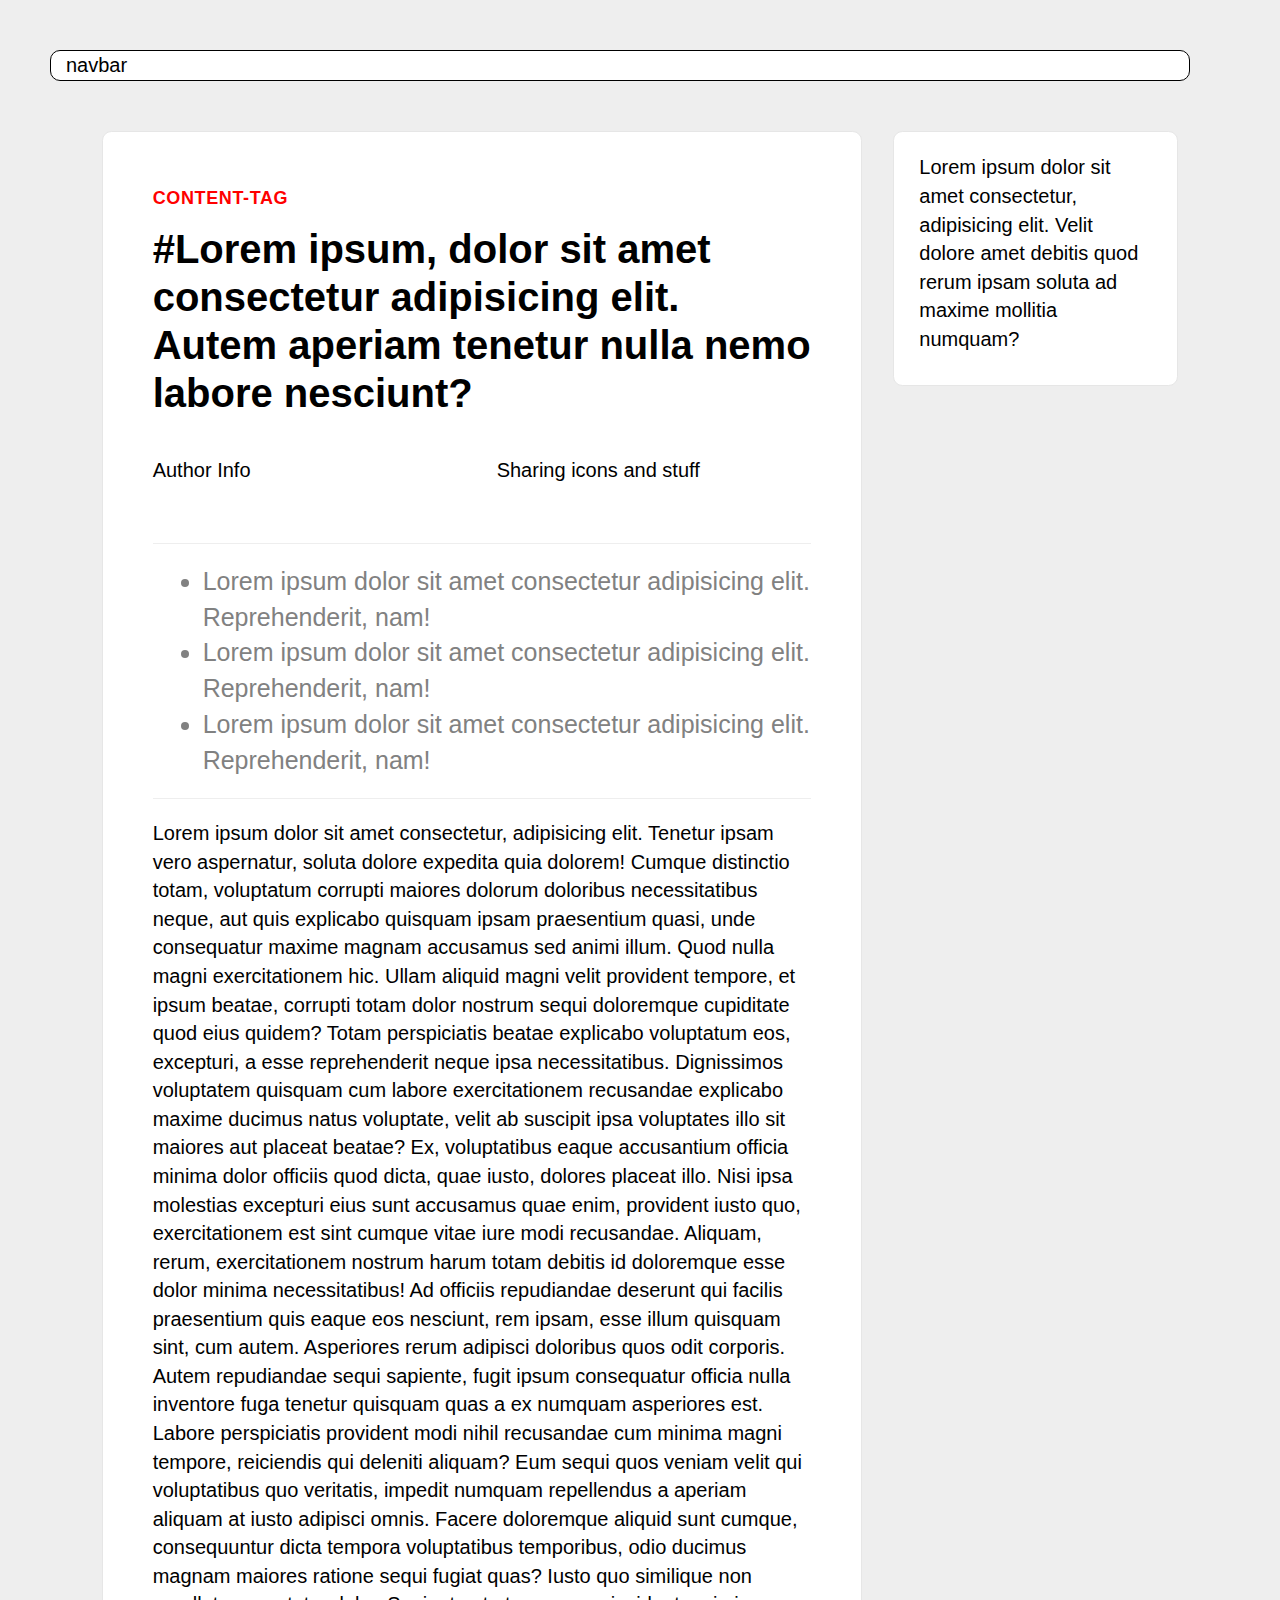
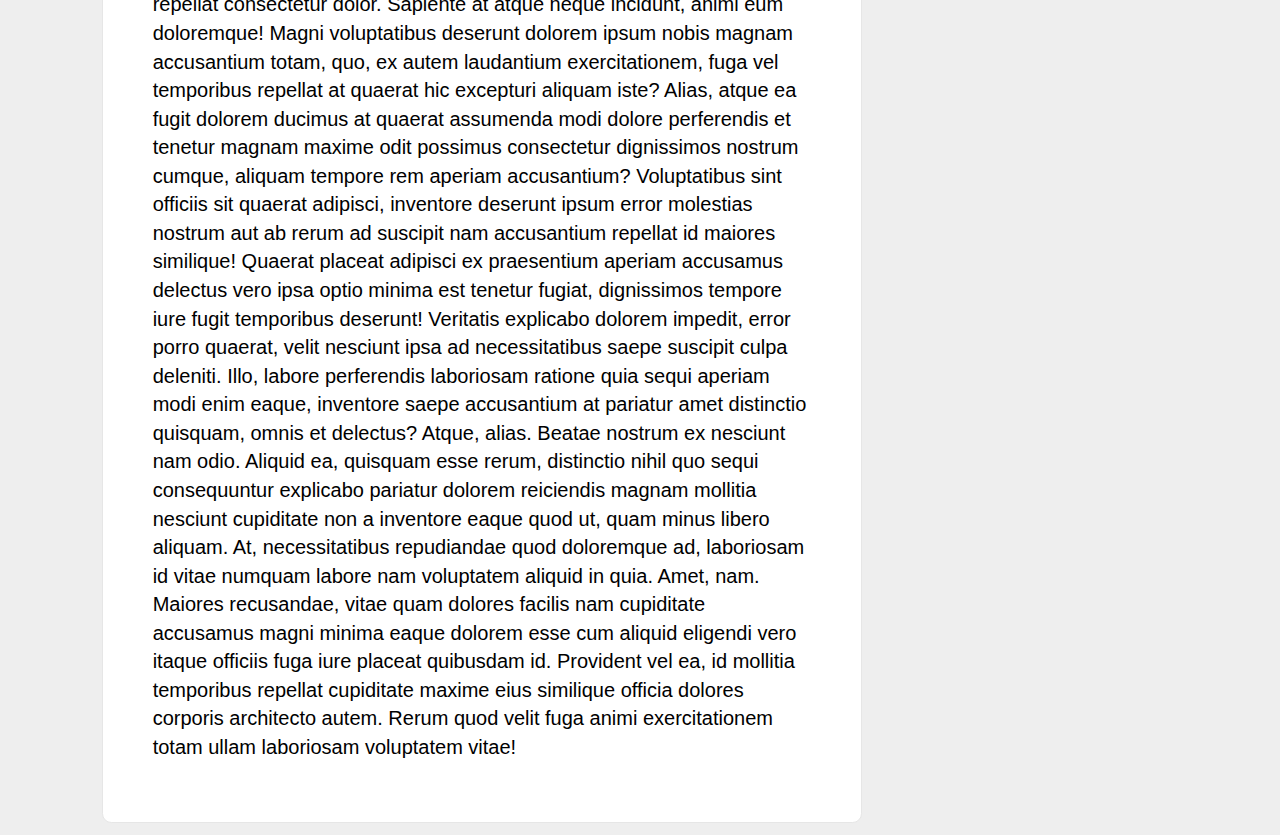
==== src/html/blog-page-2.html @ 00f7d307 "blog-page updated" ====
<!DOCTYPE html>
<html lang="en">

<head>
    <meta charset="UTF-8">
    <meta name="viewport" content="width=device-width, initial-scale=1.0">
    <meta http-equiv="X-UA-Compatible" content="ie=edge">
    <link rel="stylesheet" href="https://maxcdn.bootstrapcdn.com/bootstrap/4.4.1/css/bootstrap.min.css">
    <script src="https://ajax.googleapis.com/ajax/libs/jquery/3.4.1/jquery.min.js"></script>
    <script src="https://cdnjs.cloudflare.com/ajax/libs/popper.js/1.16.0/umd/popper.min.js"></script>
    <script src="https://maxcdn.bootstrapcdn.com/bootstrap/4.4.1/js/bootstrap.min.js"></script>
    <link rel="stylesheet" href="//cdnjs.cloudflare.com/ajax/libs/twitter-bootstrap/3.3.1/css/bootstrap.min.css">
    <link rel="stylesheet" href="/bower_components/bootstrap-horizon/bootstrap-horizon.css">
    <title>Blog-page</title>
    <link rel="stylesheet" href="../css/blog-page-2-css.css">
</head>

<body>
    <div class="container" style="margin: 50px;" id="navbar">
        <nav>navbar</nav>
    </div>
    <div class="container">
        <div class="row" id="body-container">
            <div class="col-sm-8" id="main-blog">
                <h4 id="tag">content-tag</h4>
                <h1 id="blog-title">#Lorem ipsum, dolor sit amet consectetur adipisicing elit. Autem aperiam tenetur nulla nemo labore nesciunt?</h1>
                <br>
                <div class="row">
                    <div class="col-sm-6" id="author-info">
                        <p>Author Info</p>
                    </div>
                    <div class="col-sm-6" id="sharing-1st">
                        <div>Sharing icons and stuff</div>
                    </div>
                </div>
                <br>
                <hr>
                <ul id="highlights">
                    <li>Lorem ipsum dolor sit amet consectetur adipisicing elit. Reprehenderit, nam!</li>
                    <li>Lorem ipsum dolor sit amet consectetur adipisicing elit. Reprehenderit, nam!</li>
                    <li>Lorem ipsum dolor sit amet consectetur adipisicing elit. Reprehenderit, nam!</li>
                </ul>
                <hr>
                <p>Lorem ipsum dolor sit amet consectetur, adipisicing elit. Tenetur ipsam vero aspernatur, soluta dolore expedita quia dolorem! Cumque distinctio totam, voluptatum corrupti maiores dolorum doloribus necessitatibus neque, aut quis explicabo
                    quisquam ipsam praesentium quasi, unde consequatur maxime magnam accusamus sed animi illum. Quod nulla magni exercitationem hic. Ullam aliquid magni velit provident tempore, et ipsum beatae, corrupti totam dolor nostrum sequi doloremque
                    cupiditate quod eius quidem? Totam perspiciatis beatae explicabo voluptatum eos, excepturi, a esse reprehenderit neque ipsa necessitatibus. Dignissimos voluptatem quisquam cum labore exercitationem recusandae explicabo maxime ducimus
                    natus voluptate, velit ab suscipit ipsa voluptates illo sit maiores aut placeat beatae? Ex, voluptatibus eaque accusantium officia minima dolor officiis quod dicta, quae iusto, dolores placeat illo. Nisi ipsa molestias excepturi eius
                    sunt accusamus quae enim, provident iusto quo, exercitationem est sint cumque vitae iure modi recusandae. Aliquam, rerum, exercitationem nostrum harum totam debitis id doloremque esse dolor minima necessitatibus! Ad officiis repudiandae
                    deserunt qui facilis praesentium quis eaque eos nesciunt, rem ipsam, esse illum quisquam sint, cum autem. Asperiores rerum adipisci doloribus quos odit corporis. Autem repudiandae sequi sapiente, fugit ipsum consequatur officia nulla
                    inventore fuga tenetur quisquam quas a ex numquam asperiores est. Labore perspiciatis provident modi nihil recusandae cum minima magni tempore, reiciendis qui deleniti aliquam? Eum sequi quos veniam velit qui voluptatibus quo veritatis,
                    impedit numquam repellendus a aperiam aliquam at iusto adipisci omnis. Facere doloremque aliquid sunt cumque, consequuntur dicta tempora voluptatibus temporibus, odio ducimus magnam maiores ratione sequi fugiat quas? Iusto quo similique
                    non repellat consectetur dolor. Sapiente at atque neque incidunt, animi eum doloremque! Magni voluptatibus deserunt dolorem ipsum nobis magnam accusantium totam, quo, ex autem laudantium exercitationem, fuga vel temporibus repellat
                    at quaerat hic excepturi aliquam iste? Alias, atque ea fugit dolorem ducimus at quaerat assumenda modi dolore perferendis et tenetur magnam maxime odit possimus consectetur dignissimos nostrum cumque, aliquam tempore rem aperiam accusantium?
                    Voluptatibus sint officiis sit quaerat adipisci, inventore deserunt ipsum error molestias nostrum aut ab rerum ad suscipit nam accusantium repellat id maiores similique! Quaerat placeat adipisci ex praesentium aperiam accusamus delectus
                    vero ipsa optio minima est tenetur fugiat, dignissimos tempore iure fugit temporibus deserunt! Veritatis explicabo dolorem impedit, error porro quaerat, velit nesciunt ipsa ad necessitatibus saepe suscipit culpa deleniti. Illo, labore
                    perferendis laboriosam ratione quia sequi aperiam modi enim eaque, inventore saepe accusantium at pariatur amet distinctio quisquam, omnis et delectus? Atque, alias. Beatae nostrum ex nesciunt nam odio. Aliquid ea, quisquam esse rerum,
                    distinctio nihil quo sequi consequuntur explicabo pariatur dolorem reiciendis magnam mollitia nesciunt cupiditate non a inventore eaque quod ut, quam minus libero aliquam. At, necessitatibus repudiandae quod doloremque ad, laboriosam
                    id vitae numquam labore nam voluptatem aliquid in quia. Amet, nam. Maiores recusandae, vitae quam dolores facilis nam cupiditate accusamus magni minima eaque dolorem esse cum aliquid eligendi vero itaque officiis fuga iure placeat
                    quibusdam id. Provident vel ea, id mollitia temporibus repellat cupiditate maxime eius similique officia dolores corporis architecto autem. Rerum quod velit fuga animi exercitationem totam ullam laboriosam voluptatem vitae!</p>
            </div>
            <div class="col-sm-3" id="sidebar">
                <p>Lorem ipsum dolor sit amet consectetur, adipisicing elit. Velit dolore amet debitis quod rerum ipsam soluta ad maxime mollitia numquam?</p>
            </div>
        </div>
    </div>
</body>

</html>
---- src/css/blog-page-2-css.css ----
* {
    margin: 0;
    padding: 0;
}

#navbar {
    border: 1px black solid;
    border-radius: 10px;
    background-color: #ffffff;
}

#body-container {
    justify-content: space-between;
}

body {
    background-color: #eeeeee;
    font-family: circularstd, sans-serif;
    font-weight: 500;
    font-size: 2rem;
    font-weight: 500;
    color: black;
}

#tag {
    font-weight: 700;
    letter-spacing: .0625rem;
    line-height: 1.375rem;
    text-transform: uppercase;
    color: red;
}

#blog-title {
    font-weight: 700;
    line-height: 1.2;
    font-size: 4rem;
}

#highlights {
    font-size: 2.5rem;
    color: #818181;
    padding-left: 5rem;
}

#main-blog {
    background: #fff;
    border-radius: .9375rem;
    border: .09375rem solid #e6e6e6;
    margin: 0 0 1.25rem;
    margin-top: 0px;
    padding: 2.1875rem 2.5rem;
    overflow: hidden;
    padding: 5rem;
}

#sidebar {
    background: #fff;
    border-radius: .9375rem;
    border: .09375rem solid #e6e6e6;
    margin: 0 0 1.25rem;
    margin-top: 0px;
    padding: 2.1875rem 2.5rem;
    overflow: hidden;
    display: inline-block;
    max-height: fit-content;
}
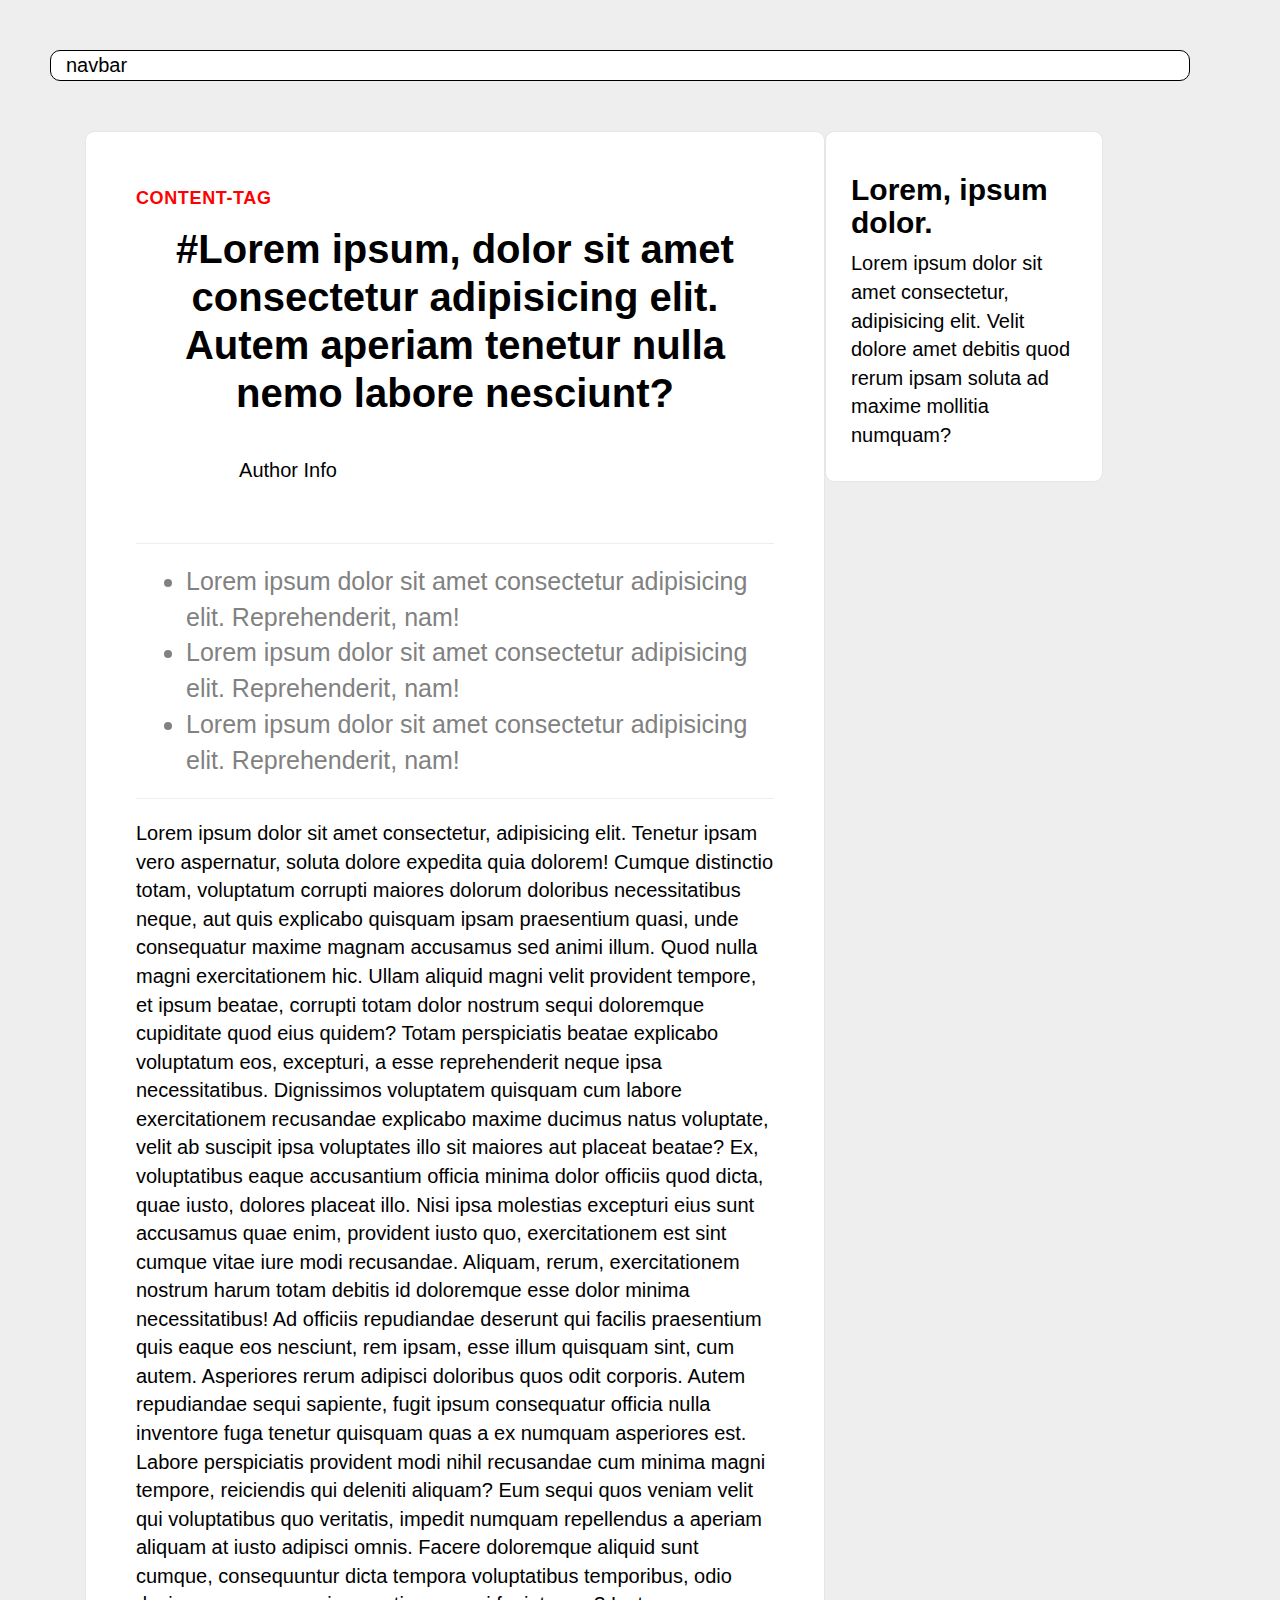
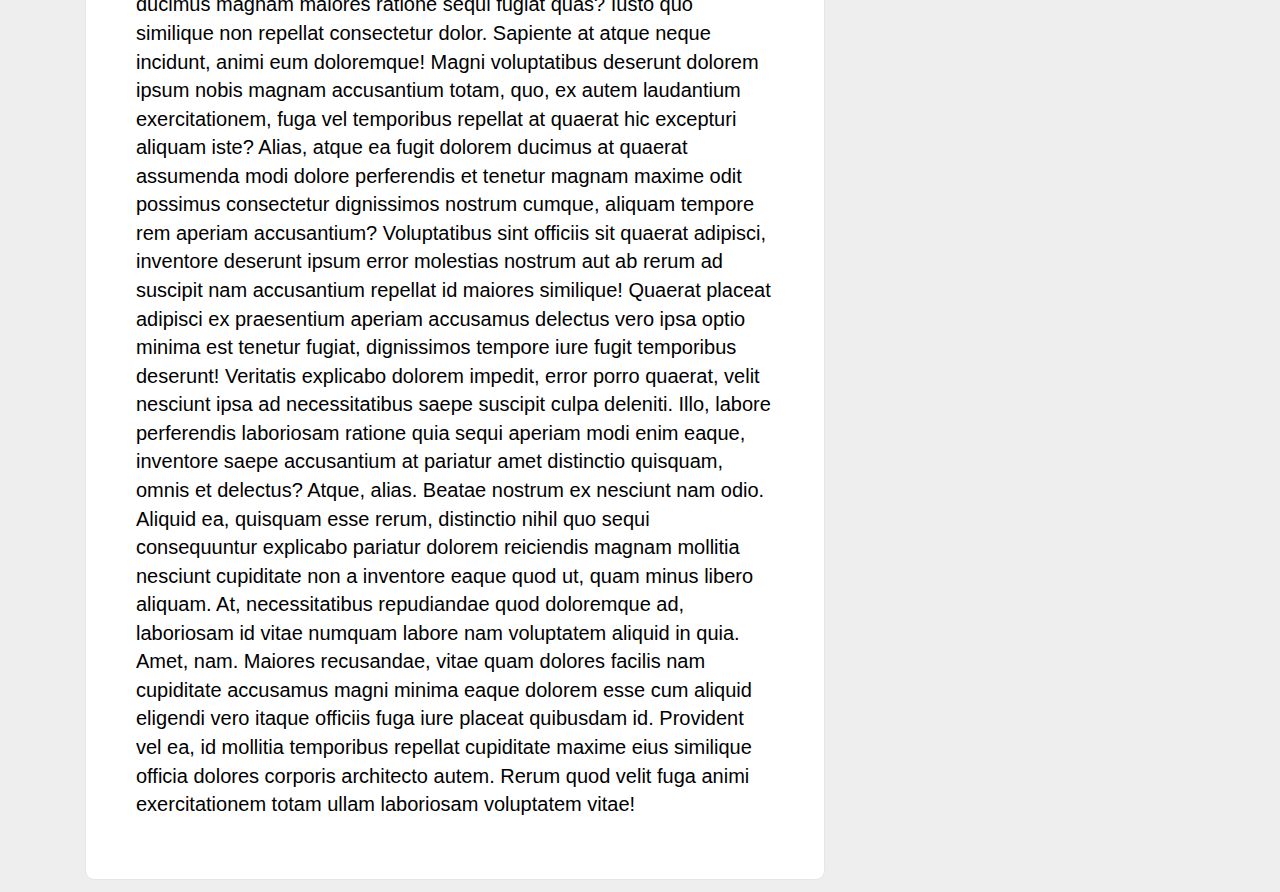
==== commit ea6f5b6c: "height and spacing fixed" ====
--- a/src/html/blog-page-2.html
+++ b/src/html/blog-page-2.html
@@ -16,21 +16,29 @@
 </head>
 
 <body>
-    <div class="container" style="margin: 50px;" id="navbar">
+    <div class="container" id="navbar">
         <nav>navbar</nav>
     </div>
     <div class="container">
-        <div class="row" id="body-container">
-            <div class="col-sm-8" id="main-blog">
+        <div class="card-column" id="body-container">
+            <div class="col-lg-8" id="main-blog">
                 <h4 id="tag">content-tag</h4>
                 <h1 id="blog-title">#Lorem ipsum, dolor sit amet consectetur adipisicing elit. Autem aperiam tenetur nulla nemo labore nesciunt?</h1>
                 <br>
                 <div class="row">
                     <div class="col-sm-6" id="author-info">
-                        <p>Author Info</p>
+                        <p id="author-text">Author Info</p>
                     </div>
-                    <div class="col-sm-6" id="sharing-1st">
-                        <div>Sharing icons and stuff</div>
+                    <div class="col-sm-6" id="sharing-1">
+                        <!-- AddToAny BEGIN -->
+                        <div class="a2a_kit a2a_kit_size_32 a2a_default_style" id="sharing-icon-1">
+                            <a class="a2a_button_facebook"></a>
+                            <a class="a2a_button_twitter"></a>
+                            <a class="a2a_button_email"></a>
+                            <a class="a2a_button_whatsapp"></a>
+                        </div>
+                        <script async src="https://static.addtoany.com/menu/page.js"></script>
+                        <!-- AddToAny END -->
                     </div>
                 </div>
                 <br>
@@ -58,7 +66,8 @@
                     id vitae numquam labore nam voluptatem aliquid in quia. Amet, nam. Maiores recusandae, vitae quam dolores facilis nam cupiditate accusamus magni minima eaque dolorem esse cum aliquid eligendi vero itaque officiis fuga iure placeat
                     quibusdam id. Provident vel ea, id mollitia temporibus repellat cupiditate maxime eius similique officia dolores corporis architecto autem. Rerum quod velit fuga animi exercitationem totam ullam laboriosam voluptatem vitae!</p>
             </div>
-            <div class="col-sm-3" id="sidebar">
+            <div class="col-lg-3" id="sidebar" style="height: auto;">
+                <h2 id="sidebar-heading">Lorem, ipsum dolor.</h2>
                 <p>Lorem ipsum dolor sit amet consectetur, adipisicing elit. Velit dolore amet debitis quod rerum ipsam soluta ad maxime mollitia numquam?</p>
             </div>
         </div>
--- a/src/css/blog-page-2-css.css
+++ b/src/css/blog-page-2-css.css
@@ -7,10 +7,11 @@
     border: 1px black solid;
     border-radius: 10px;
     background-color: #ffffff;
+    margin: 50px;
 }
 
 #body-container {
-    justify-content: space-between;
+    justify-content: space-evenly;
 }
 
 body {
@@ -34,6 +35,27 @@
     font-weight: 700;
     line-height: 1.2;
     font-size: 4rem;
+    text-align: center;
+}
+
+#author-info {
+    display: flex;
+    justify-content: center;
+}
+
+#author-text {
+    display: inline-block;
+}
+
+#sharing-1 {
+    text-align: center;
+    justify-content: center;
+    padding-left: 20px;
+}
+
+#sharing-icon-1 {
+    width: fit-content;
+    display: inline-block;
 }
 
 #highlights {
@@ -62,5 +84,10 @@
     padding: 2.1875rem 2.5rem;
     overflow: hidden;
     display: inline-block;
-    max-height: fit-content;
+    /* height: fit-content; */
+    /* min-height: 200px; */
+}
+
+#sidebar-heading {
+    font-weight: 600;
 }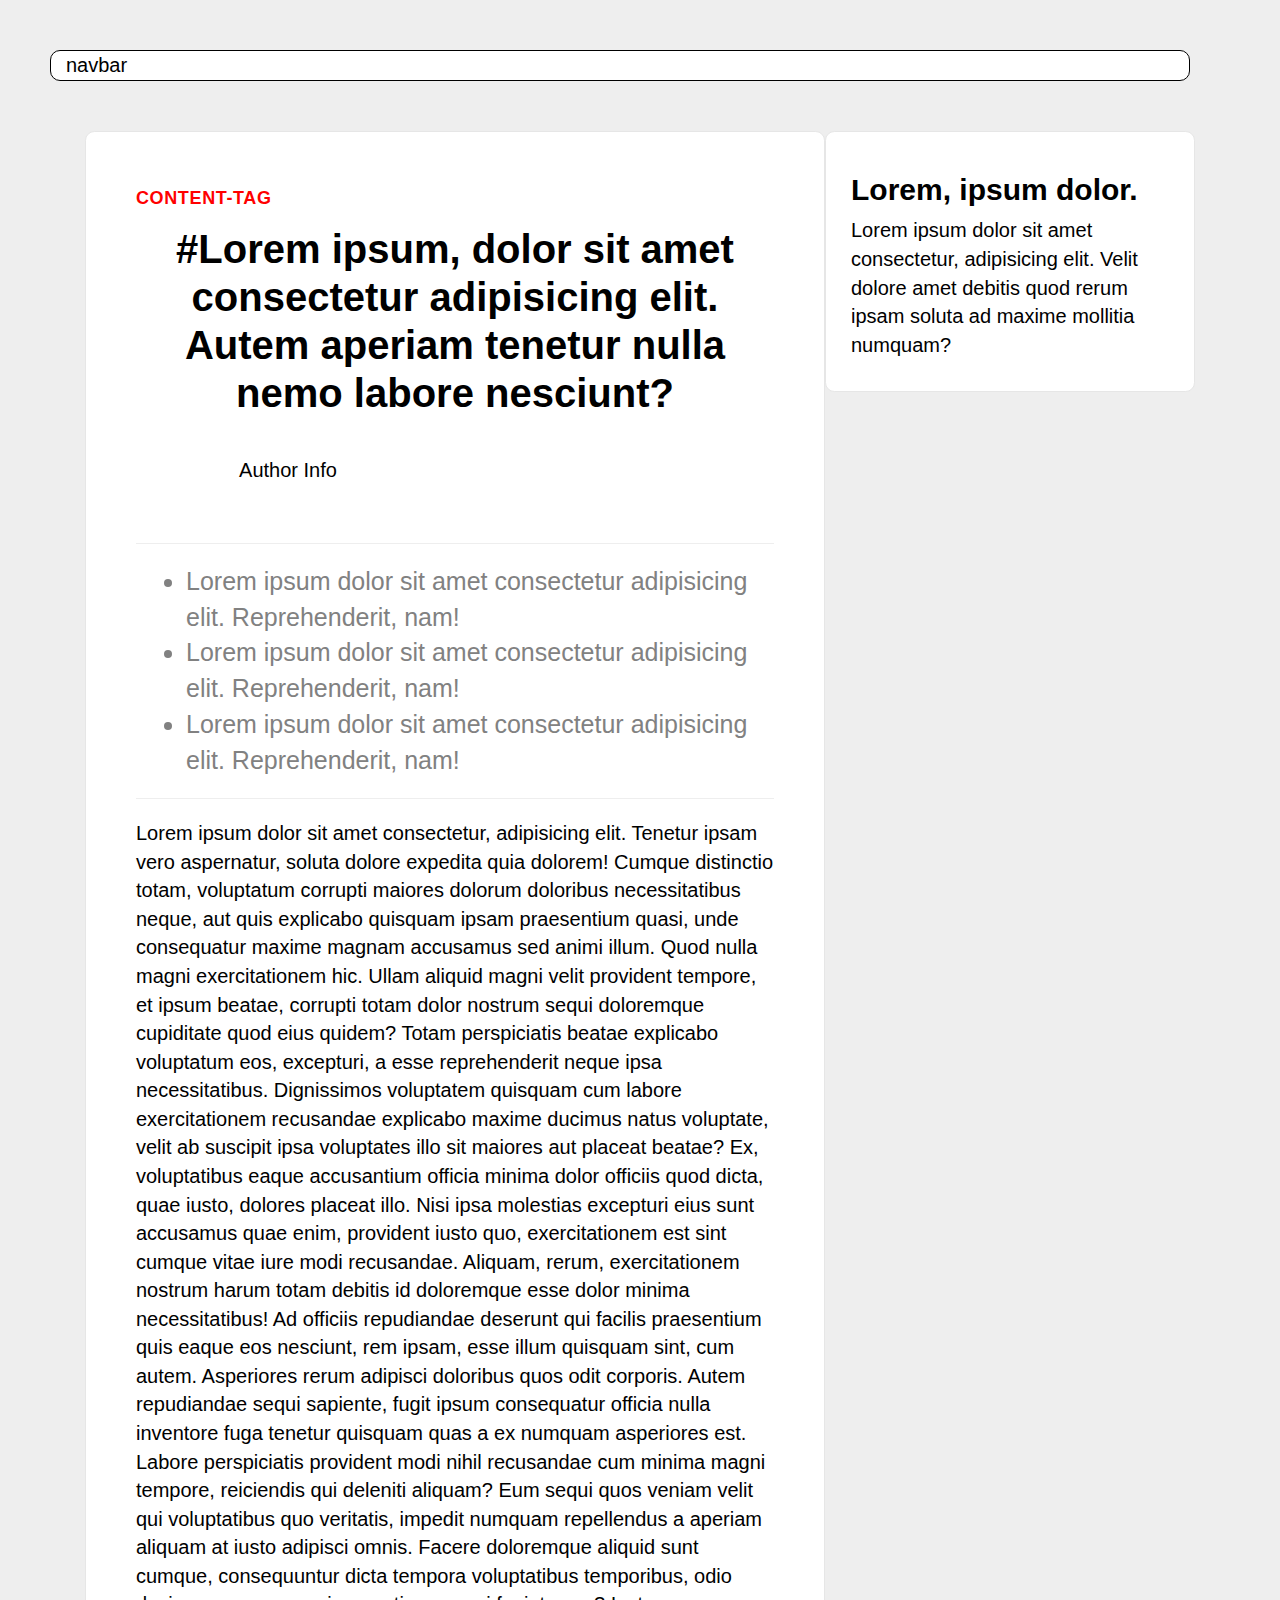
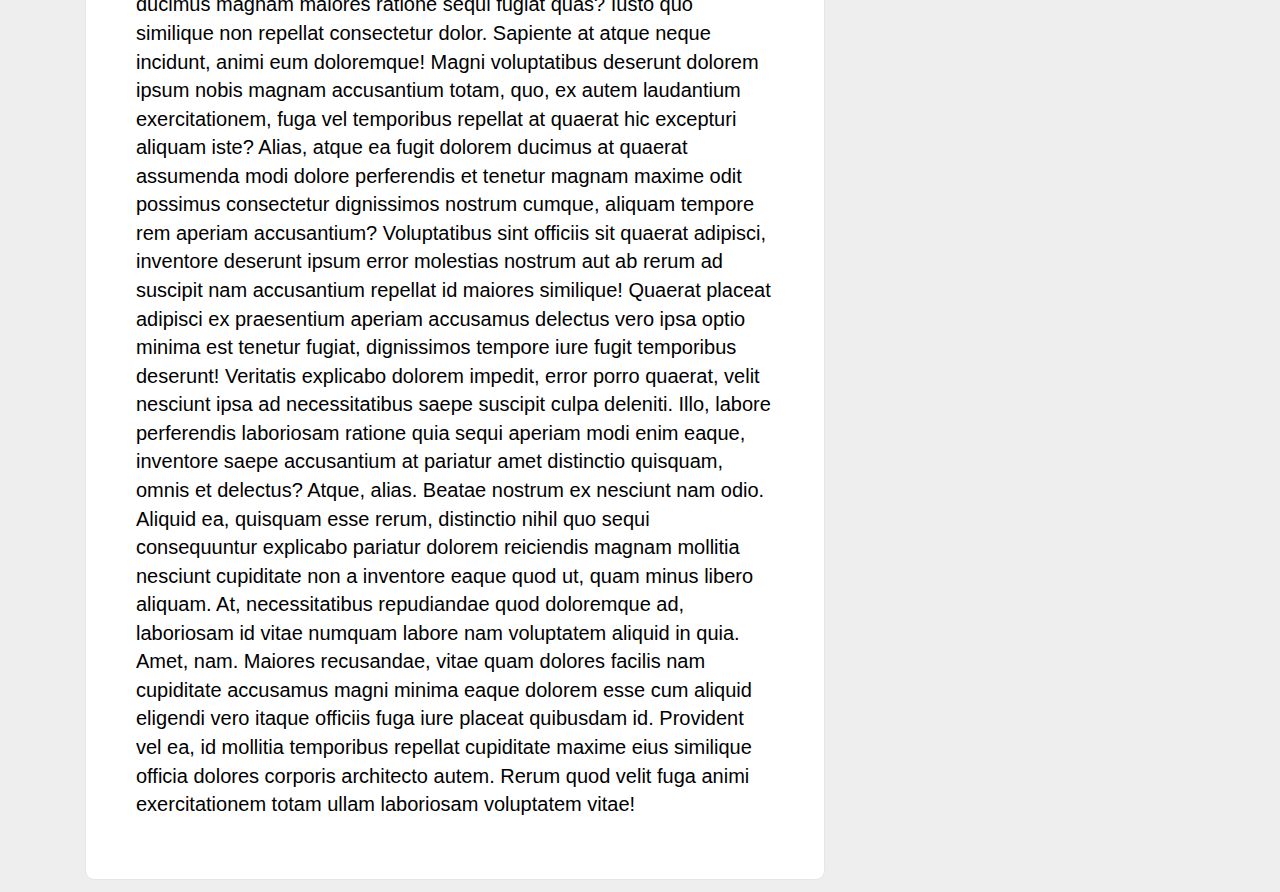
==== commit f5971c52: "blog page fixed" ====
--- a/src/html/blog-page-2.html
+++ b/src/html/blog-page-2.html
@@ -20,7 +20,7 @@
         <nav>navbar</nav>
     </div>
     <div class="container">
-        <div class="card-column" id="body-container">
+        <div id="body-container">
             <div class="col-lg-8" id="main-blog">
                 <h4 id="tag">content-tag</h4>
                 <h1 id="blog-title">#Lorem ipsum, dolor sit amet consectetur adipisicing elit. Autem aperiam tenetur nulla nemo labore nesciunt?</h1>
@@ -66,7 +66,7 @@
                     id vitae numquam labore nam voluptatem aliquid in quia. Amet, nam. Maiores recusandae, vitae quam dolores facilis nam cupiditate accusamus magni minima eaque dolorem esse cum aliquid eligendi vero itaque officiis fuga iure placeat
                     quibusdam id. Provident vel ea, id mollitia temporibus repellat cupiditate maxime eius similique officia dolores corporis architecto autem. Rerum quod velit fuga animi exercitationem totam ullam laboriosam voluptatem vitae!</p>
             </div>
-            <div class="col-lg-3" id="sidebar" style="height: auto;">
+            <div class="col-lg-4" id="sidebar">
                 <h2 id="sidebar-heading">Lorem, ipsum dolor.</h2>
                 <p>Lorem ipsum dolor sit amet consectetur, adipisicing elit. Velit dolore amet debitis quod rerum ipsam soluta ad maxime mollitia numquam?</p>
             </div>
--- a/src/css/blog-page-2-css.css
+++ b/src/css/blog-page-2-css.css
@@ -11,6 +11,8 @@
 }
 
 #body-container {
+    /* display: flex; */
+    /* flex-direction: row; */
     justify-content: space-evenly;
 }
 
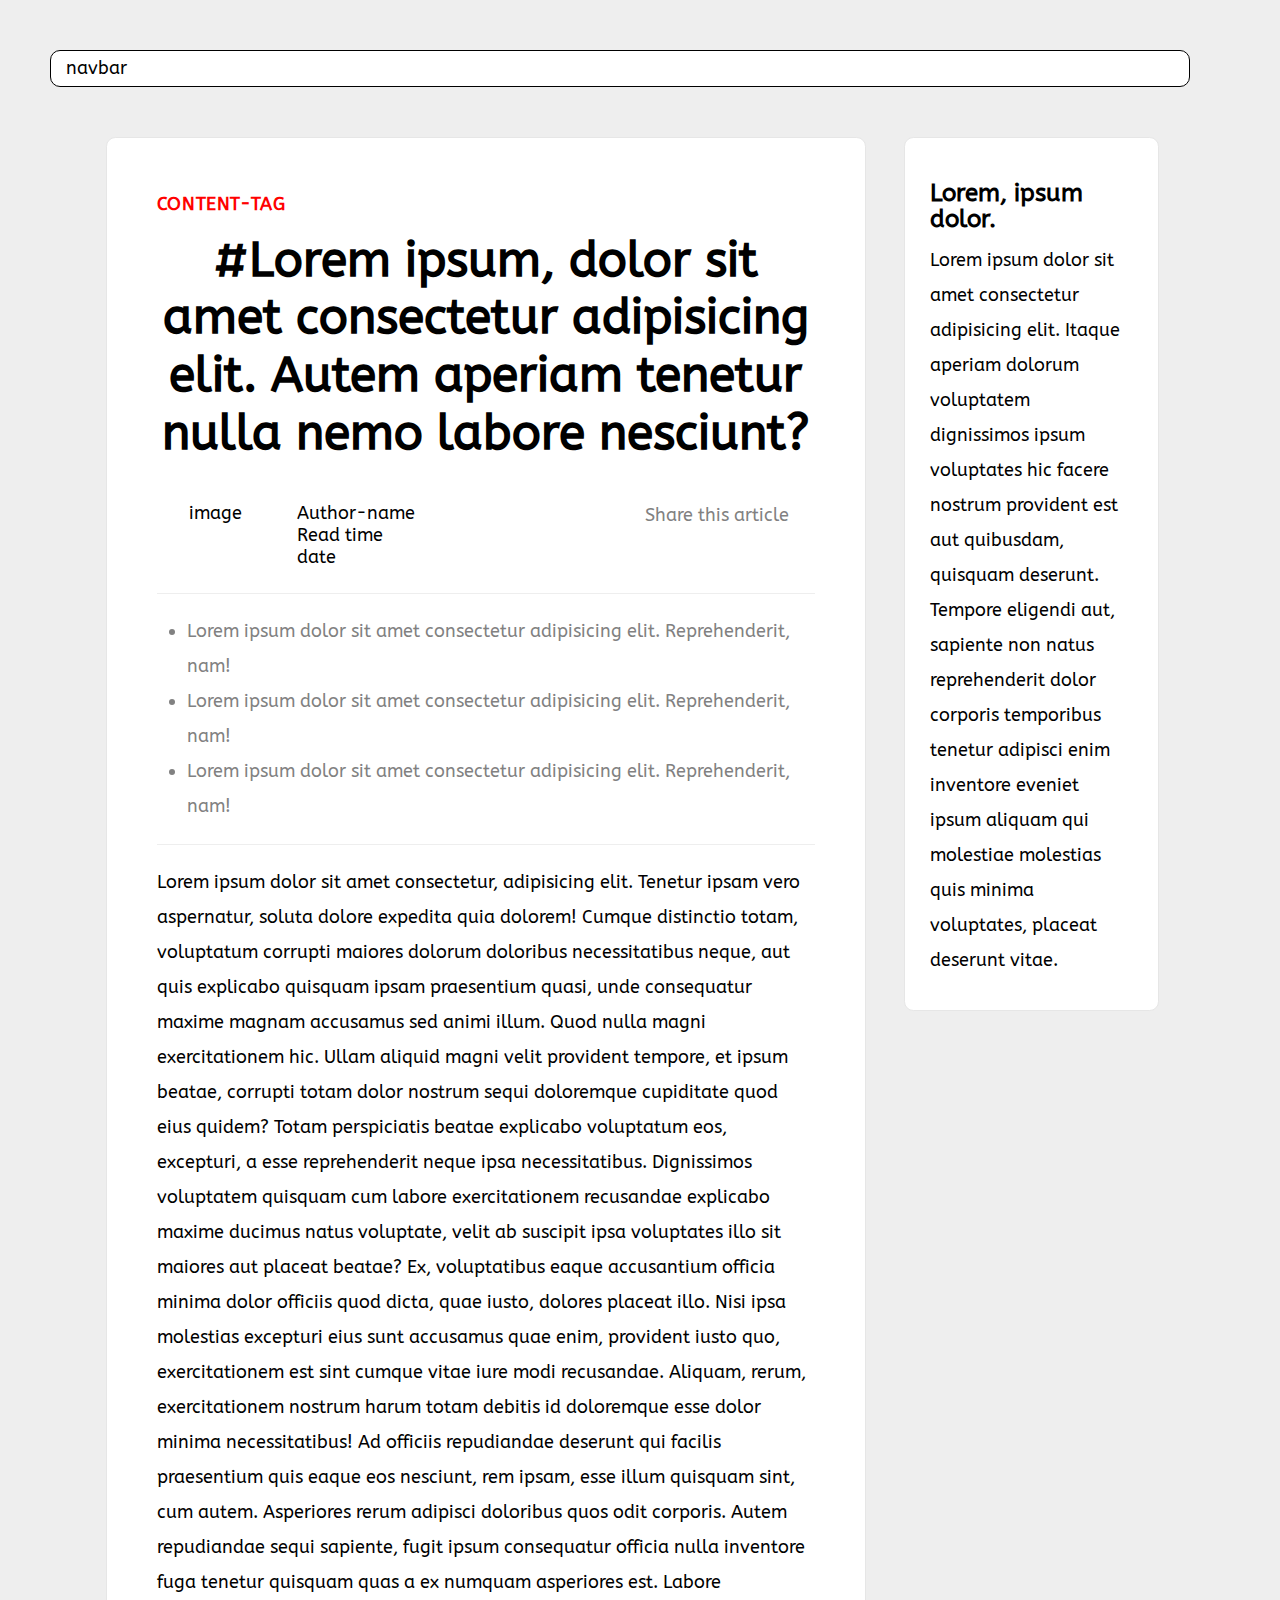
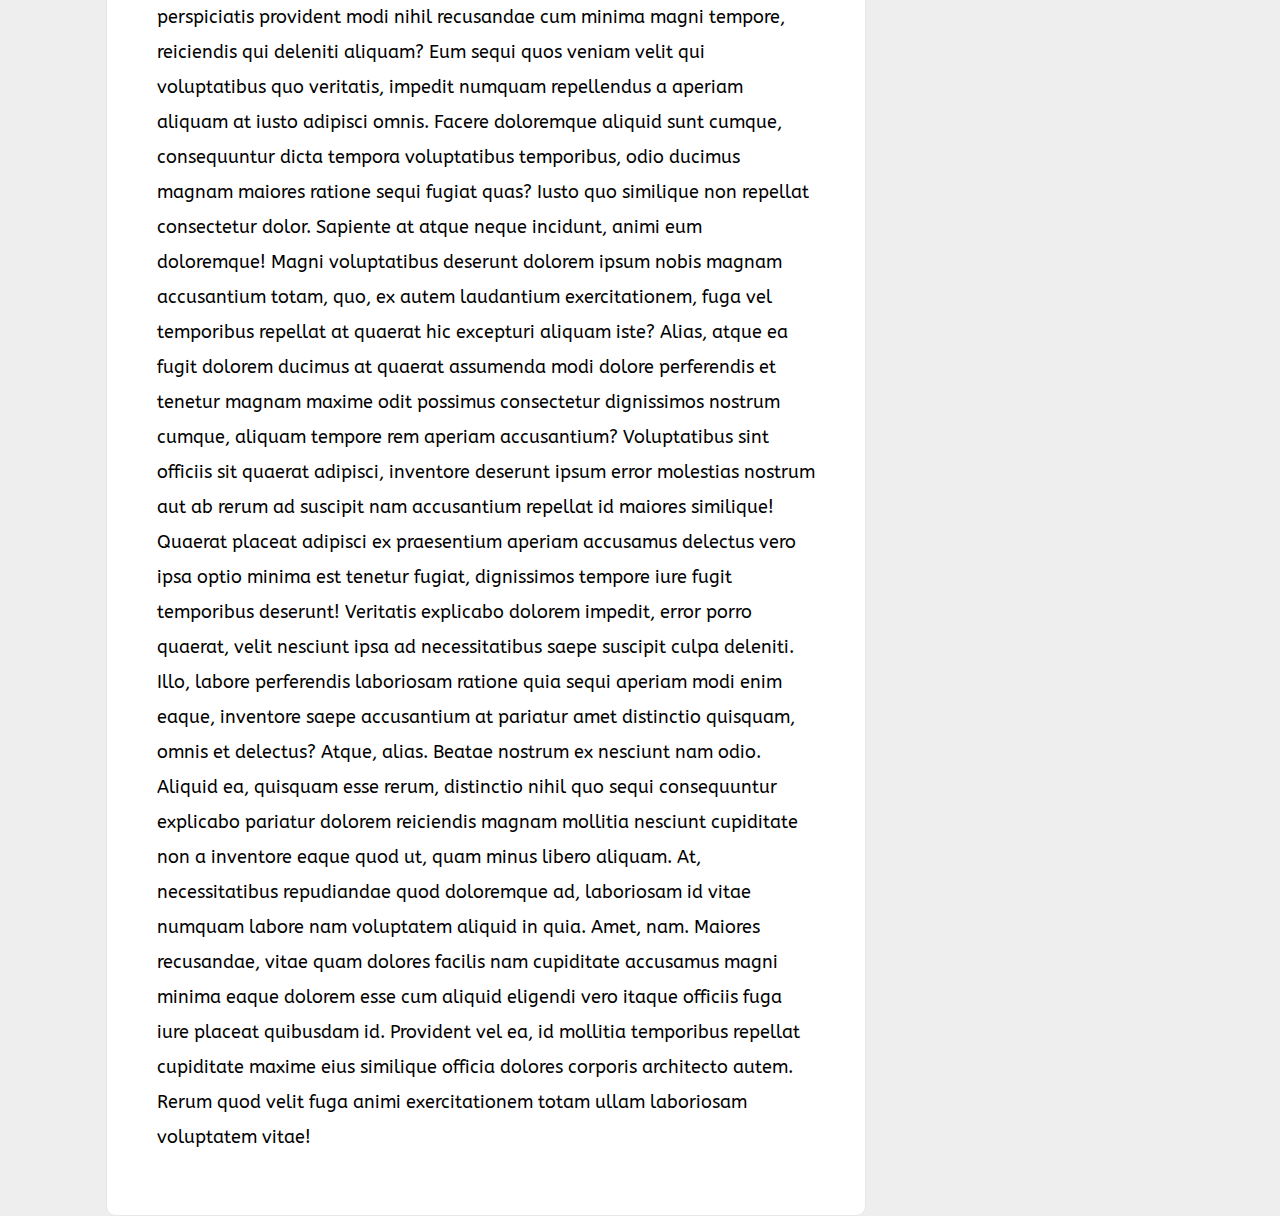
==== commit 62e2b8ff: "sidebar fixed" ====
--- a/src/html/blog-page-2.html
+++ b/src/html/blog-page-2.html
@@ -12,6 +12,7 @@
     <link rel="stylesheet" href="//cdnjs.cloudflare.com/ajax/libs/twitter-bootstrap/3.3.1/css/bootstrap.min.css">
     <link rel="stylesheet" href="/bower_components/bootstrap-horizon/bootstrap-horizon.css">
     <title>Blog-page</title>
+    <link href="https://fonts.googleapis.com/css?family=ABeeZee|Bree+Serif|Crete+Round&display=swap" rel="stylesheet">
     <link rel="stylesheet" href="../css/blog-page-2-css.css">
 </head>
 
@@ -19,29 +20,36 @@
     <div class="container" id="navbar">
         <nav>navbar</nav>
     </div>
-    <div class="container">
-        <div id="body-container">
-            <div class="col-lg-8" id="main-blog">
+    <div class="container" id="body-container">
+        <div class="row" id="body-row">
+            <div class="col-lg-8 col-sm-12" id="main-blog">
                 <h4 id="tag">content-tag</h4>
                 <h1 id="blog-title">#Lorem ipsum, dolor sit amet consectetur adipisicing elit. Autem aperiam tenetur nulla nemo labore nesciunt?</h1>
                 <br>
-                <div class="row">
-                    <div class="col-sm-6" id="author-info">
-                        <p id="author-text">Author Info</p>
+                <div class="row" id="info" style="line-height: 1.2rem;">
+                    <div class="col-sm-8" id="author-info">
+                        <div class="col-3">
+                            <p>image</p>
+                        </div>
+                        <div class="col-8">
+                            <p>Author-name</p>
+                            <p>Read time</p>
+                            <p>date</p>
+                        </div>
                     </div>
-                    <div class="col-sm-6" id="sharing-1">
+                    <div class="col-sm-4" id="sharing-1">
+                        <p style="color: #818181; line-height: 1.7rem;">Share this article</p>
                         <!-- AddToAny BEGIN -->
                         <div class="a2a_kit a2a_kit_size_32 a2a_default_style" id="sharing-icon-1">
                             <a class="a2a_button_facebook"></a>
                             <a class="a2a_button_twitter"></a>
-                            <a class="a2a_button_email"></a>
                             <a class="a2a_button_whatsapp"></a>
                         </div>
                         <script async src="https://static.addtoany.com/menu/page.js"></script>
                         <!-- AddToAny END -->
                     </div>
                 </div>
-                <br>
+                <!-- <br> -->
                 <hr>
                 <ul id="highlights">
                     <li>Lorem ipsum dolor sit amet consectetur adipisicing elit. Reprehenderit, nam!</li>
@@ -66,9 +74,12 @@
                     id vitae numquam labore nam voluptatem aliquid in quia. Amet, nam. Maiores recusandae, vitae quam dolores facilis nam cupiditate accusamus magni minima eaque dolorem esse cum aliquid eligendi vero itaque officiis fuga iure placeat
                     quibusdam id. Provident vel ea, id mollitia temporibus repellat cupiditate maxime eius similique officia dolores corporis architecto autem. Rerum quod velit fuga animi exercitationem totam ullam laboriosam voluptatem vitae!</p>
             </div>
-            <div class="col-lg-4" id="sidebar">
-                <h2 id="sidebar-heading">Lorem, ipsum dolor.</h2>
-                <p>Lorem ipsum dolor sit amet consectetur, adipisicing elit. Velit dolore amet debitis quod rerum ipsam soluta ad maxime mollitia numquam?</p>
+            <div class="col-lg-3 col-sm-12" id="sidebar">
+                <div id="sidebar-2">
+                    <h2 id="sidebar-heading">Lorem, ipsum dolor.</h2>
+                    <p id="sidebar-content">Lorem ipsum dolor sit amet consectetur adipisicing elit. Itaque aperiam dolorum voluptatem dignissimos ipsum voluptates hic facere nostrum provident est aut quibusdam, quisquam deserunt. Tempore eligendi aut, sapiente non natus reprehenderit
+                        dolor corporis temporibus tenetur adipisci enim inventore eveniet ipsum aliquam qui molestiae molestias quis minima voluptates, placeat deserunt vitae.</p>
+                </div>
             </div>
         </div>
     </div>
--- a/src/css/blog-page-2-css.css
+++ b/src/css/blog-page-2-css.css
@@ -10,19 +10,19 @@
     margin: 50px;
 }
 
-#body-container {
-    /* display: flex; */
-    /* flex-direction: row; */
-    justify-content: space-evenly;
-}
-
 body {
     background-color: #eeeeee;
-    font-family: circularstd, sans-serif;
+    font-family: 'Bree Serif', serif;
+    font-family: 'Crete Round', serif;
+    font-family: 'ABeeZee', sans-serif;
     font-weight: 500;
     font-size: 2rem;
     font-weight: 500;
     color: black;
+}
+
+#body-row {
+    justify-content: space-around;
 }
 
 #tag {
@@ -36,7 +36,7 @@
 #blog-title {
     font-weight: 700;
     line-height: 1.2;
-    font-size: 4rem;
+    /* font-size: 4rem; */
     text-align: center;
 }
 
@@ -51,7 +51,7 @@
 
 #sharing-1 {
     text-align: center;
-    justify-content: center;
+    /* justify-content: center; */
     padding-left: 20px;
 }
 
@@ -70,18 +70,19 @@
     background: #fff;
     border-radius: .9375rem;
     border: .09375rem solid #e6e6e6;
-    margin: 0 0 1.25rem;
+    /* margin: 0 0 1.25rem; */
     margin-top: 0px;
     padding: 2.1875rem 2.5rem;
     overflow: hidden;
     padding: 5rem;
-}
-
-#sidebar {
+    width: 100%;
+}
+
+#sidebar-2 {
     background: #fff;
     border-radius: .9375rem;
     border: .09375rem solid #e6e6e6;
-    margin: 0 0 1.25rem;
+    /* margin: 0 0 1.25rem; */
     margin-top: 0px;
     padding: 2.1875rem 2.5rem;
     overflow: hidden;
@@ -92,4 +93,114 @@
 
 #sidebar-heading {
     font-weight: 600;
+}
+
+@media (min-width:320px) {
+    /* smartphones, iPhone, portrait 480x320 phones */
+    body {
+        font-size: medium;
+    }
+    #main-blog {
+        padding: 2rem;
+    }
+    #blog-title {
+        font-size: x-large;
+    }
+    #highlights {
+        font-size: large;
+        padding-left: 30px;
+    }
+    #sidebar-heading {
+        font-size: x-large;
+    }
+    #sidebar-content {}
+    #sharing-1 {
+        /* display: none; */
+    }
+}
+
+@media (min-width:481px) {
+    /* portrait e-readers (Nook/Kindle), smaller tablets @ 600 or @ 640 wide. */
+    body {
+        font-size: medium;
+    }
+    #main-blog {
+        padding: 2rem;
+    }
+    #blog-title {
+        font-size: xx-large;
+    }
+    #hightlights {
+        font-size: medium;
+    }
+    #sidebar-heading {
+        /* font-size: xx-large; */
+    }
+    #sidebar-content {}
+    #sharing-1 {
+        /* display: none; */
+    }
+}
+
+@media (min-width:641px) {
+    /* portrait tablets, portrait iPad, landscape e-readers, landscape 800x480 or 854x480 phones */
+    body {
+        font-size: large;
+        line-height: 3.5rem;
+    }
+    #main-blog {
+        padding: 2rem;
+    }
+    #blog-title {
+        font-size: xxx-large;
+    }
+    #sidebar-heading {}
+    #sidebar-content {}
+}
+
+@media (min-width:961px) {
+    /* tablet, landscape iPad, lo-res laptops ands desktops */
+    body {
+        font-size: large;
+    }
+    #main-blog {
+        padding: 5rem;
+    }
+    #blog-title {
+        font-size: xxx-large;
+    }
+    #sidebar-heading {}
+    #sidebar-content {}
+}
+
+@media (min-width:1025px) {
+    /* big landscape tablets, laptops, and desktops */
+    body {
+        font-size: large;
+    }
+    #main-blog {
+        padding: 5rem;
+    }
+    #blog-title {}
+    #sidebar-heading {}
+    #sidebar-content {}
+}
+
+@media (min-width:1281px) {
+    /* hi-res laptops and desktops */
+    body {
+        font-size: 2rem;
+    }
+    #main-blog {
+        padding: 5rem;
+    }
+    #highlights {
+        font-size: 2.5rem;
+        padding-left: 5rem;
+        line-height: 4rem;
+    }
+    #blog-title {
+        font-weight: 10000;
+    }
+    #body-container {}
 }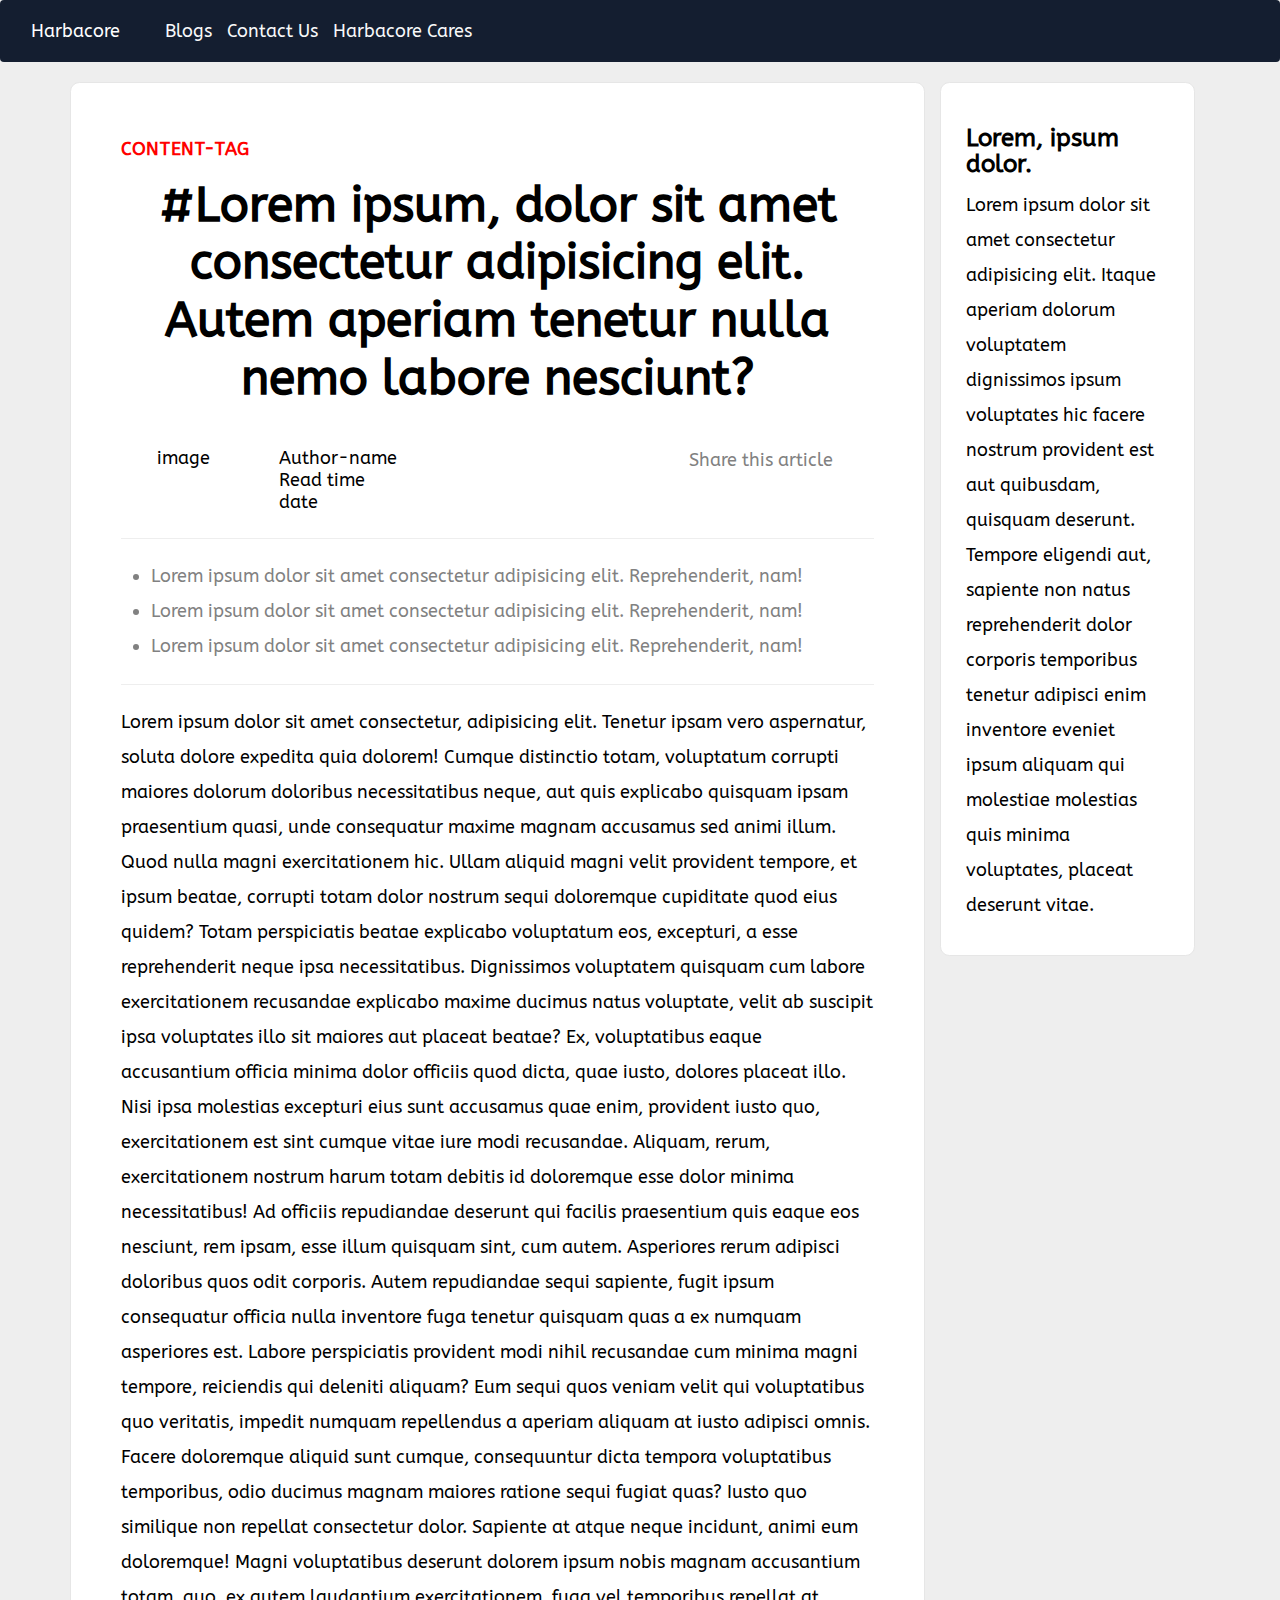
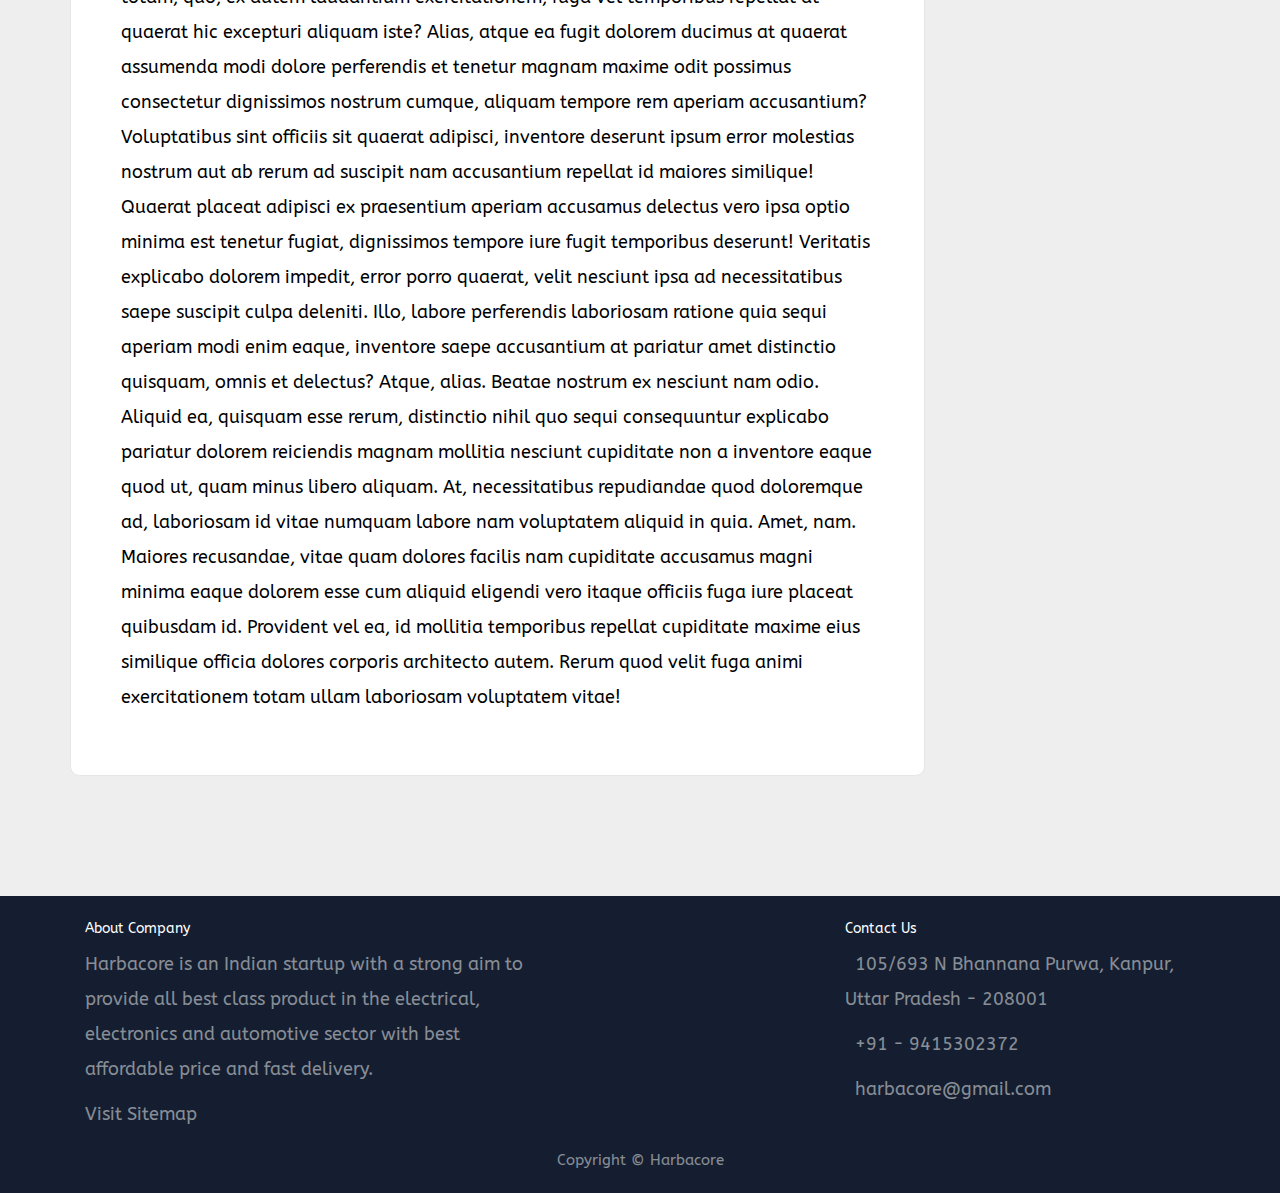
==== commit 44457659: "header - footer added" ====
--- a/src/html/blog-page-2.html
+++ b/src/html/blog-page-2.html
@@ -13,16 +13,45 @@
     <link rel="stylesheet" href="/bower_components/bootstrap-horizon/bootstrap-horizon.css">
     <title>Blog-page</title>
     <link href="https://fonts.googleapis.com/css?family=ABeeZee|Bree+Serif|Crete+Round&display=swap" rel="stylesheet">
+    <link href="../css/navbar_css.css" rel="stylesheet">
+    <link href="../css/footer_css.css" rel="stylesheet">
     <link rel="stylesheet" href="../css/blog-page-2-css.css">
 </head>
 
 <body>
-    <div class="container" id="navbar">
-        <nav>navbar</nav>
-    </div>
+    <nav class="navbar navbar-expand-sm navbar-dark sticky-top navbar-color">
+        <!-- Brand -->
+        <a class="navbar-brand ml-2" href="#">Harbacore</a>
+
+        <!--Toggler/collapsibe Button -->
+        <button class="navbar-toggler" data-target="#collapsibleNavbar" data-toggle="collapse" type="button">
+            <span class="navbar-toggler-icon"></span>
+        </button>
+
+        <!--Navbar links-->
+        <div class="collapse navbar-collapse justify-content-between" id="collapsibleNavbar">
+            <ul class="navbar-nav ml-auto" id="navbar-link">
+                <li class="nav-item mr-2">
+                    <a class="nav-link" href="#" th:href="@{/blog/electric-vehicle/how-to-save-Rs-100-daily-with-electric-scooter}">Blogs</a>
+                </li>
+                <li class="nav-item mr-2">
+                    <a class="nav-link" href="#sticky-footer">Contact Us</a>
+                </li>
+
+                <li class="nav-item mr-2">
+                    <a class="nav-link" th:href="@{/harbacore-cares/harbacore-robinhoodarmy-association-for-covid-aid}" href="#">
+                        Harbacore Cares</a>
+                </li>
+
+                <!--<li class="nav-item mr-2">-->
+                <!--<a class="nav-link" href="#">About Us</a>-->
+                <!--</li>-->
+            </ul>
+        </div>
+    </nav>
     <div class="container" id="body-container">
         <div class="row" id="body-row">
-            <div class="col-lg-8 col-sm-12" id="main-blog">
+            <div class="col-lg-9 col-sm-12" id="main-blog">
                 <h4 id="tag">content-tag</h4>
                 <h1 id="blog-title">#Lorem ipsum, dolor sit amet consectetur adipisicing elit. Autem aperiam tenetur nulla nemo labore nesciunt?</h1>
                 <br>
@@ -83,6 +112,34 @@
             </div>
         </div>
     </div>
+    <footer id="sticky-footer" class="py-4 text-white-50">
+        <div class="container">
+            <div class="row">
+                <div class="col-sm-5">
+                    <h5 class="text-white">About Company</h5>
+                    <p class="mt-2">Harbacore is an Indian startup with a strong aim to provide all best class product in the electrical, electronics and automotive sector with best affordable price and fast delivery.</p>
+                    <p><a href="#" th:href="@{/sitemap.xml}" class="text-white-50">
+                        Visit Sitemap
+                    </a> </p>
+                </div>
+
+                <div class="col-sm-3"></div>
+
+                <div class="col-sm-4">
+
+                    <h5 class="text-white">Contact Us</h5>
+                    <p class="mt-2"><i class="fa fa-map-marker" aria-hidden="true"></i> &nbsp 105/693 N Bhannana Purwa, Kanpur, Uttar Pradesh - 208001</p>
+                    <p><i class="fa fa-phone" aria-hidden="true"></i> &nbsp +91 - 9415302372</p>
+                    <p><i class="fa fa-envelope-o" aria-hidden="true"></i> &nbsp harbacore@gmail.com</p>
+
+                </div>
+
+            </div>
+        </div>
+        <div class="container text-center">
+            <small>Copyright &copy; Harbacore</small>
+        </div>
+    </footer>
 </body>
 
 </html>--- a/src/css/navbar_css.css
+++ b/src/css/navbar_css.css
@@ -0,0 +1,11 @@
+.navbar-color {
+    background-color: #141e30;
+}
+
+#navbar-link li a:link {
+    color: #f8f9fa;
+}
+
+#navbar-link li a:hover {
+    color: rgba(255, 255, 255, .5);
+}--- a/src/css/footer_css.css
+++ b/src/css/footer_css.css
@@ -0,0 +1,4 @@
+#sticky-footer {
+    background-color: #141e30;
+    margin-top: 120px;
+}--- a/src/css/blog-page-2-css.css
+++ b/src/css/blog-page-2-css.css
@@ -1,13 +1,6 @@
 * {
     margin: 0;
     padding: 0;
-}
-
-#navbar {
-    border: 1px black solid;
-    border-radius: 10px;
-    background-color: #ffffff;
-    margin: 50px;
 }
 
 body {
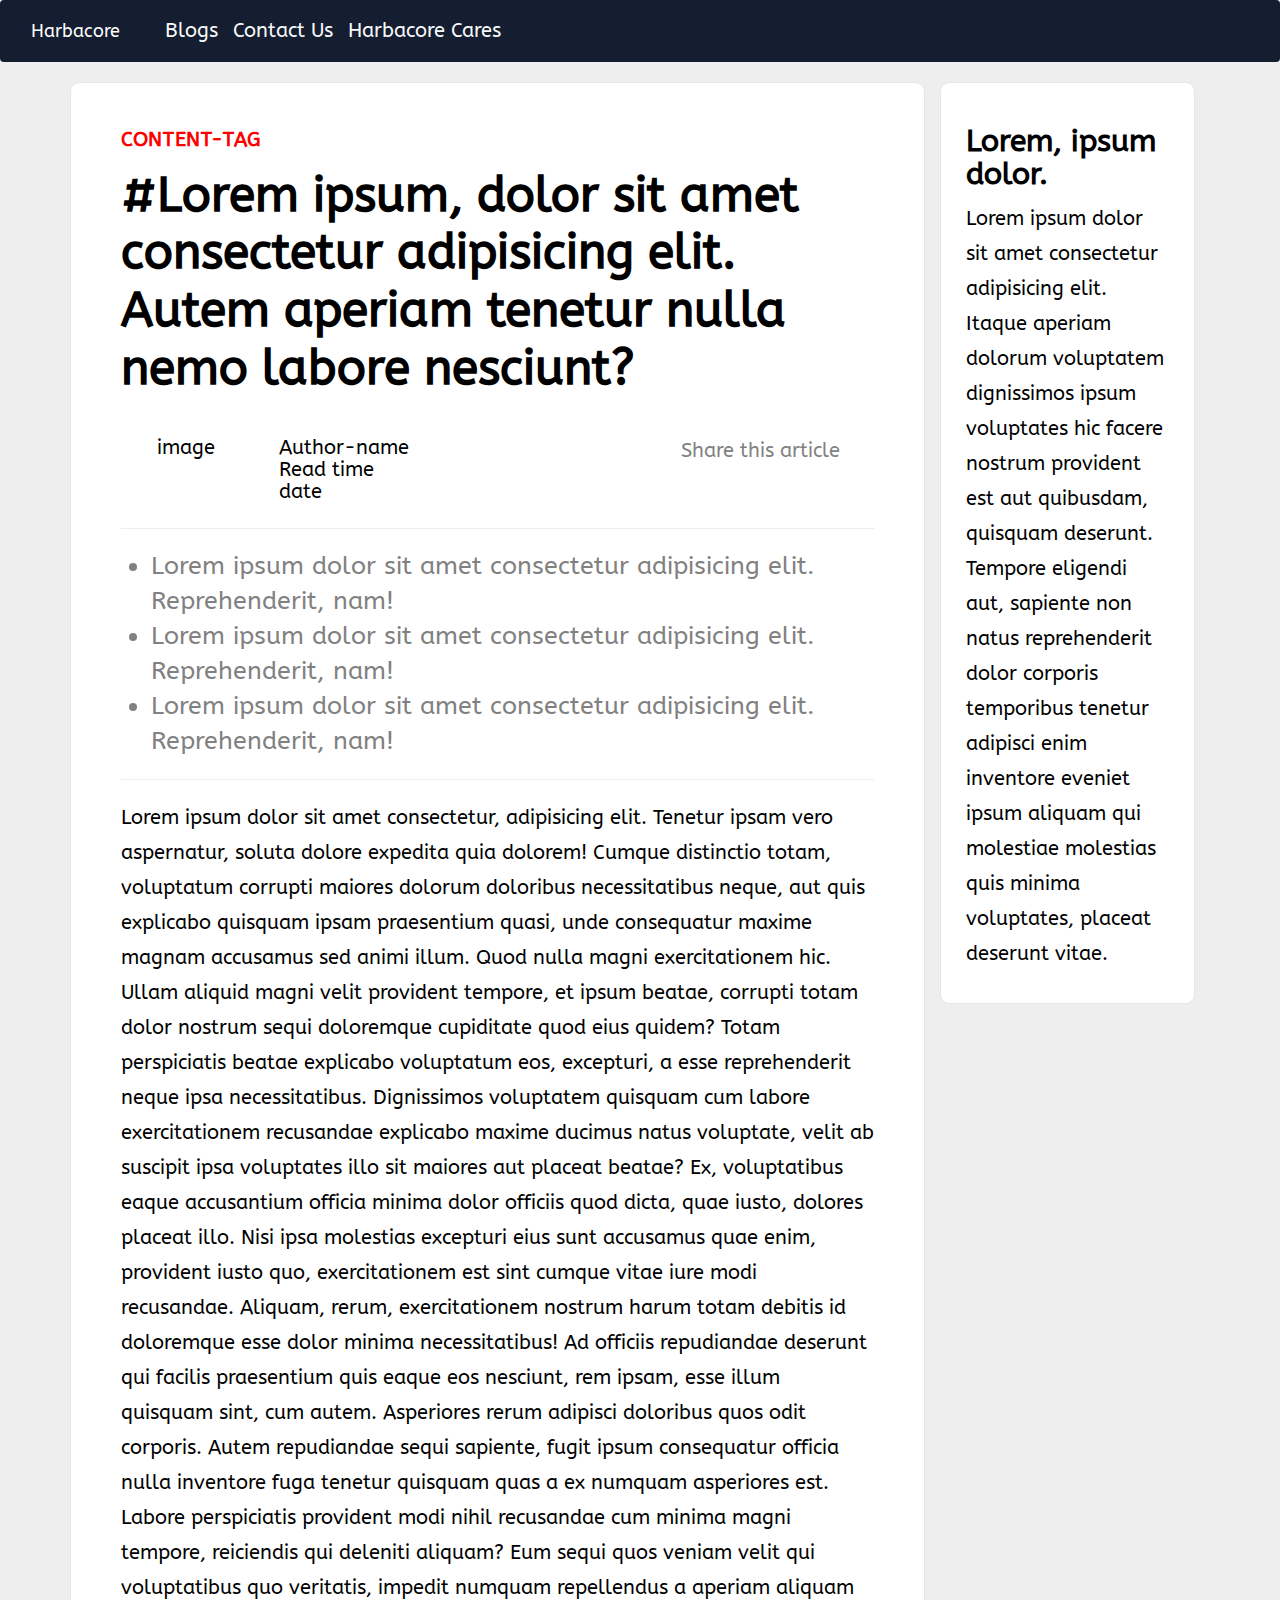
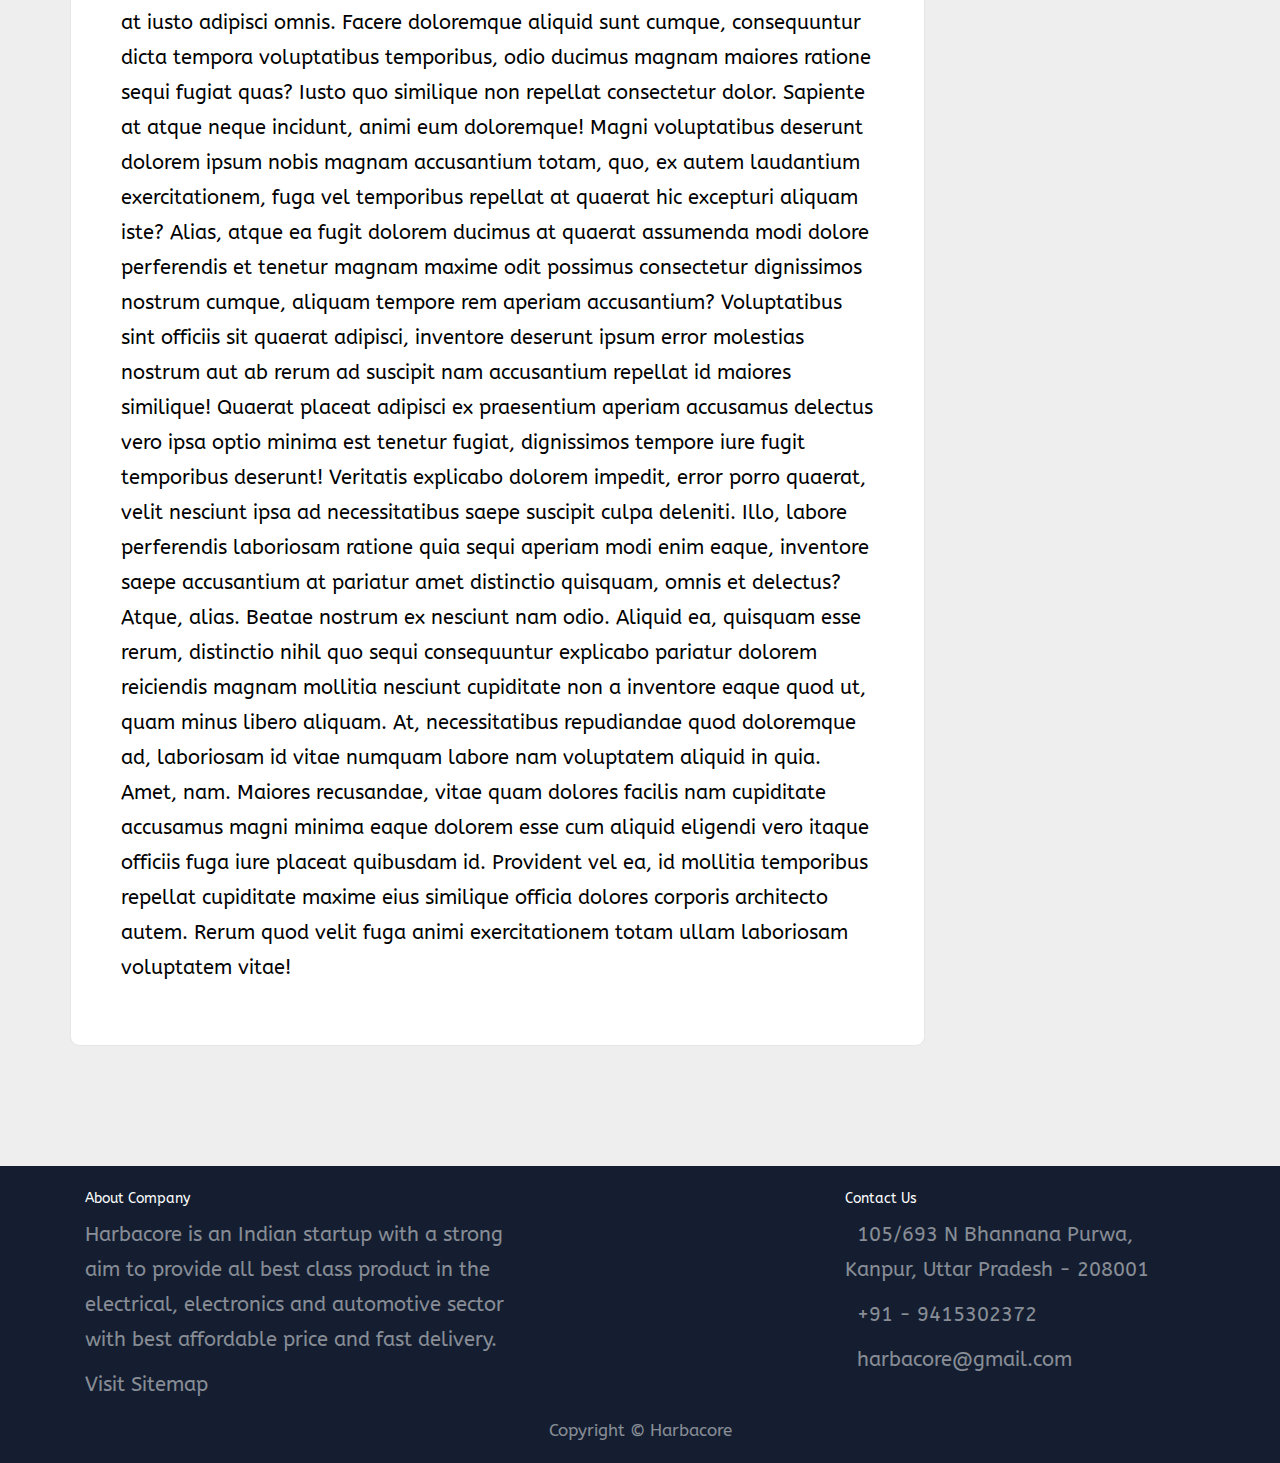
==== commit 29d57fed: "font sizes changef" ====
--- a/src/html/blog-page-2.html
+++ b/src/html/blog-page-2.html
@@ -52,7 +52,7 @@
     <div class="container" id="body-container">
         <div class="row" id="body-row">
             <div class="col-lg-9 col-sm-12" id="main-blog">
-                <h4 id="tag">content-tag</h4>
+                <p id="tag">content-tag</p>
                 <h1 id="blog-title">#Lorem ipsum, dolor sit amet consectetur adipisicing elit. Autem aperiam tenetur nulla nemo labore nesciunt?</h1>
                 <br>
                 <div class="row" id="info" style="line-height: 1.2rem;">
--- a/src/css/blog-page-2-css.css
+++ b/src/css/blog-page-2-css.css
@@ -30,7 +30,7 @@
     font-weight: 700;
     line-height: 1.2;
     /* font-size: 4rem; */
-    text-align: center;
+    /* text-align: center; */
 }
 
 #author-info {
@@ -91,20 +91,20 @@
 @media (min-width:320px) {
     /* smartphones, iPhone, portrait 480x320 phones */
     body {
-        font-size: medium;
+        /* font-size: medium; */
     }
     #main-blog {
         padding: 2rem;
     }
     #blog-title {
-        font-size: x-large;
+        /* font-size: x-large; */
     }
     #highlights {
-        font-size: large;
+        /* font-size: large; */
         padding-left: 30px;
     }
     #sidebar-heading {
-        font-size: x-large;
+        /* font-size: x-large; */
     }
     #sidebar-content {}
     #sharing-1 {
@@ -115,16 +115,16 @@
 @media (min-width:481px) {
     /* portrait e-readers (Nook/Kindle), smaller tablets @ 600 or @ 640 wide. */
     body {
-        font-size: medium;
+        /* font-size: medium; */
     }
     #main-blog {
         padding: 2rem;
     }
     #blog-title {
-        font-size: xx-large;
+        /* font-size: xx-large; */
     }
     #hightlights {
-        font-size: medium;
+        /* font-size: medium; */
     }
     #sidebar-heading {
         /* font-size: xx-large; */
@@ -138,14 +138,14 @@
 @media (min-width:641px) {
     /* portrait tablets, portrait iPad, landscape e-readers, landscape 800x480 or 854x480 phones */
     body {
-        font-size: large;
+        /* font-size: large; */
         line-height: 3.5rem;
     }
     #main-blog {
         padding: 2rem;
     }
     #blog-title {
-        font-size: xxx-large;
+        /* font-size: xxx-large; */
     }
     #sidebar-heading {}
     #sidebar-content {}
@@ -154,7 +154,7 @@
 @media (min-width:961px) {
     /* tablet, landscape iPad, lo-res laptops ands desktops */
     body {
-        font-size: large;
+        /* font-size: large; */
     }
     #main-blog {
         padding: 5rem;
@@ -169,7 +169,7 @@
 @media (min-width:1025px) {
     /* big landscape tablets, laptops, and desktops */
     body {
-        font-size: large;
+        /* font-size: large; */
     }
     #main-blog {
         padding: 5rem;
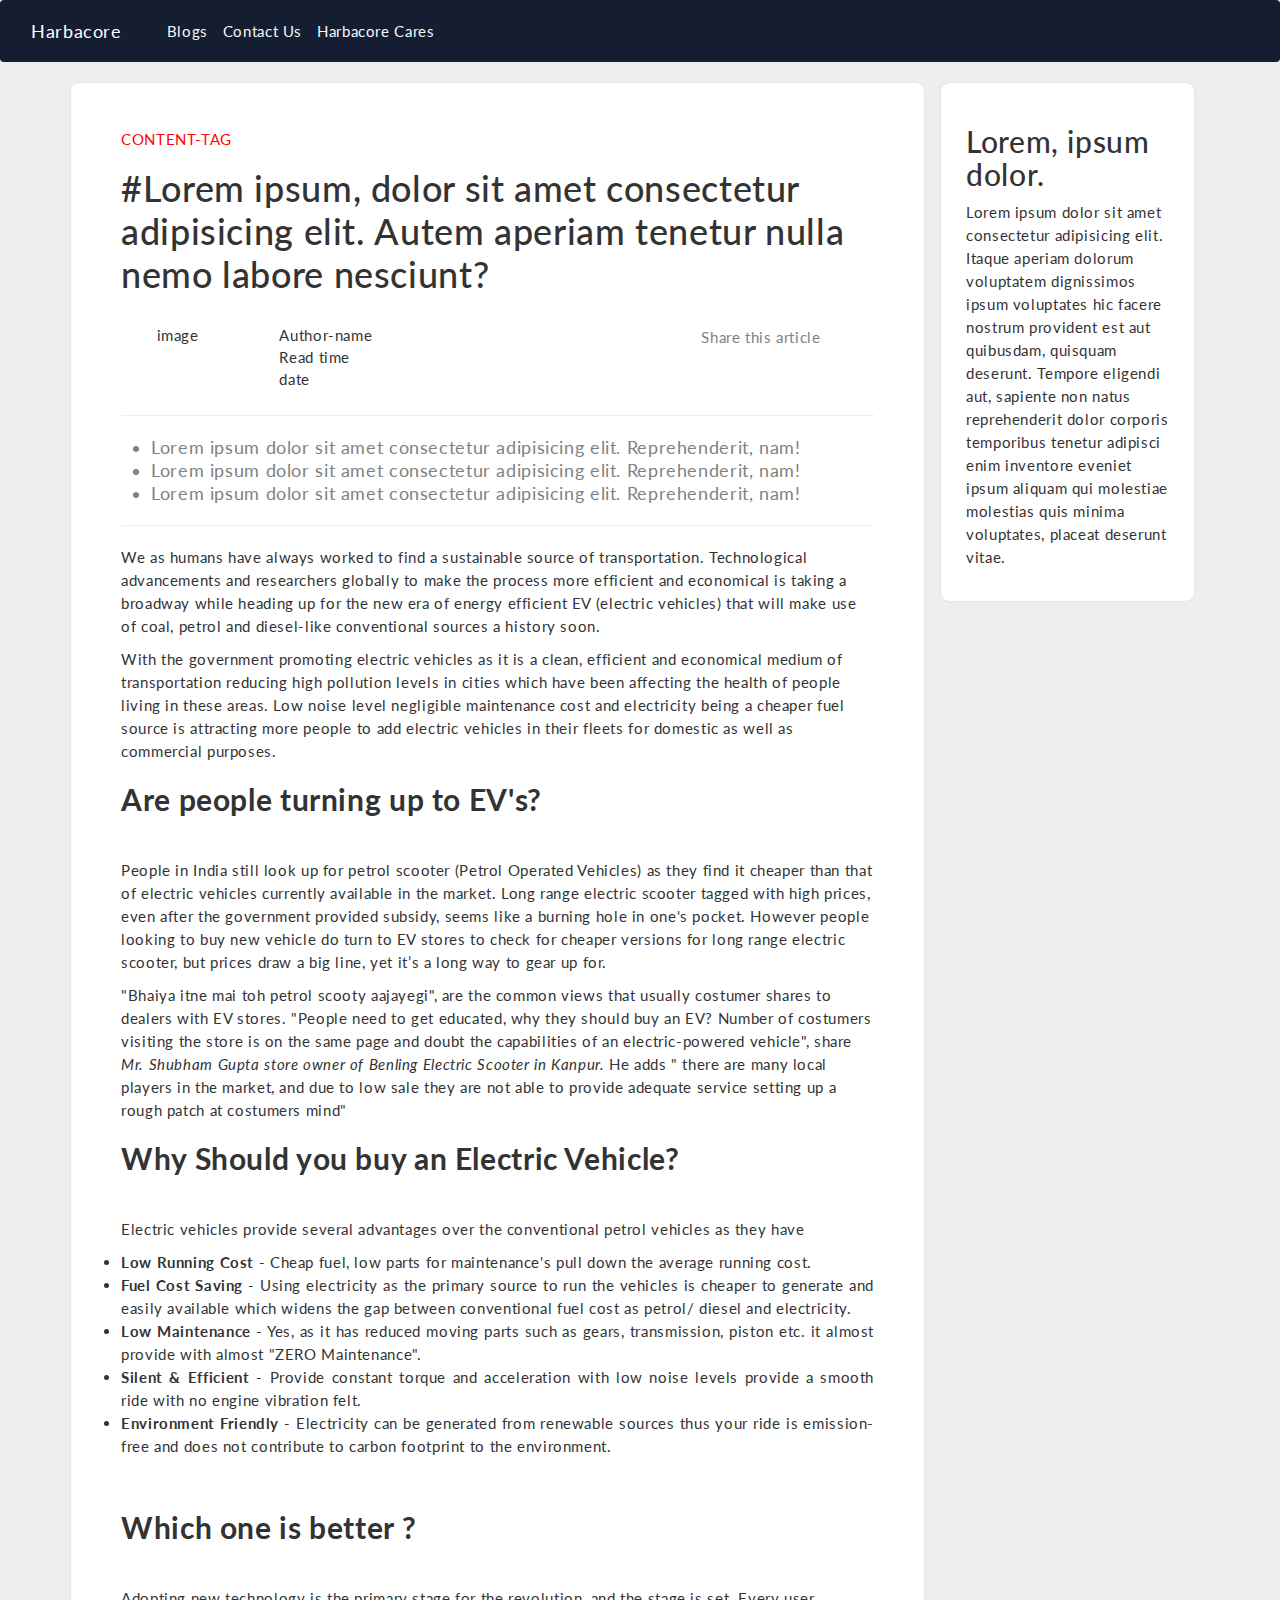
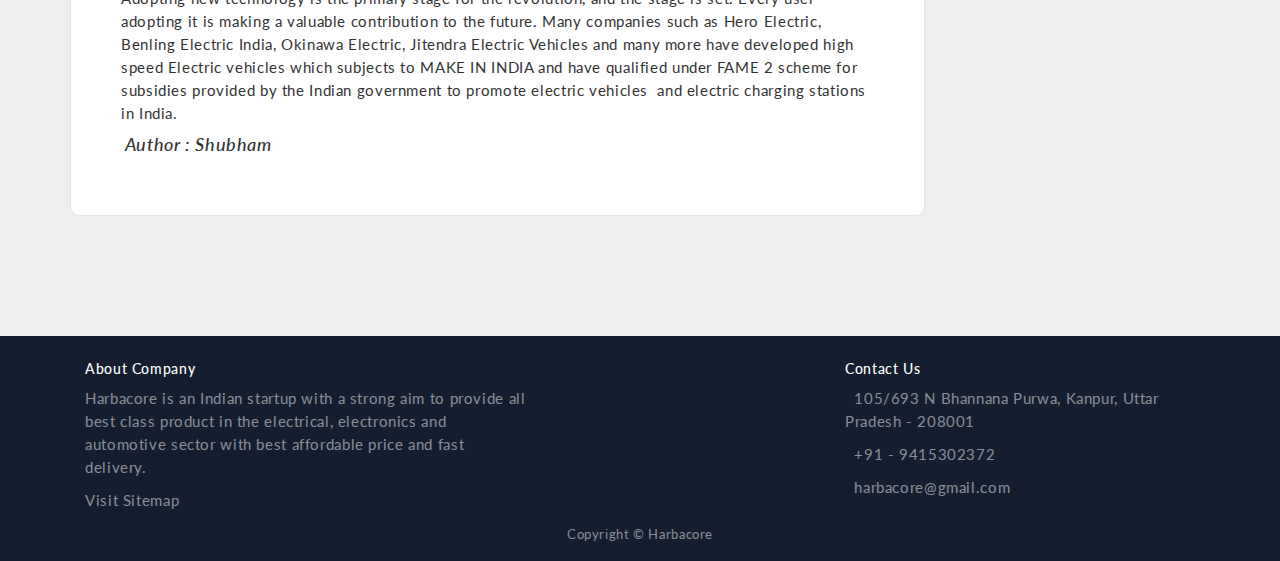
==== commit 9928f5c0: "changed blogdetail page fontsize and lineheight" ====
--- a/src/html/blog-page-2.html
+++ b/src/html/blog-page-2.html
@@ -12,7 +12,8 @@
     <link rel="stylesheet" href="//cdnjs.cloudflare.com/ajax/libs/twitter-bootstrap/3.3.1/css/bootstrap.min.css">
     <link rel="stylesheet" href="/bower_components/bootstrap-horizon/bootstrap-horizon.css">
     <title>Blog-page</title>
-    <link href="https://fonts.googleapis.com/css?family=ABeeZee|Bree+Serif|Crete+Round&display=swap" rel="stylesheet">
+    <!-- <link href="https://fonts.googleapis.com/css?family=ABeeZee|Bree+Serif|Crete+Round&display=swap" rel="stylesheet"> -->
+    <link href="https://fonts.googleapis.com/css?family=Lato&display=swap" rel="stylesheet">
     <link href="../css/navbar_css.css" rel="stylesheet">
     <link href="../css/footer_css.css" rel="stylesheet">
     <link rel="stylesheet" href="../css/blog-page-2-css.css">
@@ -86,22 +87,33 @@
                     <li>Lorem ipsum dolor sit amet consectetur adipisicing elit. Reprehenderit, nam!</li>
                 </ul>
                 <hr>
-                <p>Lorem ipsum dolor sit amet consectetur, adipisicing elit. Tenetur ipsam vero aspernatur, soluta dolore expedita quia dolorem! Cumque distinctio totam, voluptatum corrupti maiores dolorum doloribus necessitatibus neque, aut quis explicabo
-                    quisquam ipsam praesentium quasi, unde consequatur maxime magnam accusamus sed animi illum. Quod nulla magni exercitationem hic. Ullam aliquid magni velit provident tempore, et ipsum beatae, corrupti totam dolor nostrum sequi doloremque
-                    cupiditate quod eius quidem? Totam perspiciatis beatae explicabo voluptatum eos, excepturi, a esse reprehenderit neque ipsa necessitatibus. Dignissimos voluptatem quisquam cum labore exercitationem recusandae explicabo maxime ducimus
-                    natus voluptate, velit ab suscipit ipsa voluptates illo sit maiores aut placeat beatae? Ex, voluptatibus eaque accusantium officia minima dolor officiis quod dicta, quae iusto, dolores placeat illo. Nisi ipsa molestias excepturi eius
-                    sunt accusamus quae enim, provident iusto quo, exercitationem est sint cumque vitae iure modi recusandae. Aliquam, rerum, exercitationem nostrum harum totam debitis id doloremque esse dolor minima necessitatibus! Ad officiis repudiandae
-                    deserunt qui facilis praesentium quis eaque eos nesciunt, rem ipsam, esse illum quisquam sint, cum autem. Asperiores rerum adipisci doloribus quos odit corporis. Autem repudiandae sequi sapiente, fugit ipsum consequatur officia nulla
-                    inventore fuga tenetur quisquam quas a ex numquam asperiores est. Labore perspiciatis provident modi nihil recusandae cum minima magni tempore, reiciendis qui deleniti aliquam? Eum sequi quos veniam velit qui voluptatibus quo veritatis,
-                    impedit numquam repellendus a aperiam aliquam at iusto adipisci omnis. Facere doloremque aliquid sunt cumque, consequuntur dicta tempora voluptatibus temporibus, odio ducimus magnam maiores ratione sequi fugiat quas? Iusto quo similique
-                    non repellat consectetur dolor. Sapiente at atque neque incidunt, animi eum doloremque! Magni voluptatibus deserunt dolorem ipsum nobis magnam accusantium totam, quo, ex autem laudantium exercitationem, fuga vel temporibus repellat
-                    at quaerat hic excepturi aliquam iste? Alias, atque ea fugit dolorem ducimus at quaerat assumenda modi dolore perferendis et tenetur magnam maxime odit possimus consectetur dignissimos nostrum cumque, aliquam tempore rem aperiam accusantium?
-                    Voluptatibus sint officiis sit quaerat adipisci, inventore deserunt ipsum error molestias nostrum aut ab rerum ad suscipit nam accusantium repellat id maiores similique! Quaerat placeat adipisci ex praesentium aperiam accusamus delectus
-                    vero ipsa optio minima est tenetur fugiat, dignissimos tempore iure fugit temporibus deserunt! Veritatis explicabo dolorem impedit, error porro quaerat, velit nesciunt ipsa ad necessitatibus saepe suscipit culpa deleniti. Illo, labore
-                    perferendis laboriosam ratione quia sequi aperiam modi enim eaque, inventore saepe accusantium at pariatur amet distinctio quisquam, omnis et delectus? Atque, alias. Beatae nostrum ex nesciunt nam odio. Aliquid ea, quisquam esse rerum,
-                    distinctio nihil quo sequi consequuntur explicabo pariatur dolorem reiciendis magnam mollitia nesciunt cupiditate non a inventore eaque quod ut, quam minus libero aliquam. At, necessitatibus repudiandae quod doloremque ad, laboriosam
-                    id vitae numquam labore nam voluptatem aliquid in quia. Amet, nam. Maiores recusandae, vitae quam dolores facilis nam cupiditate accusamus magni minima eaque dolorem esse cum aliquid eligendi vero itaque officiis fuga iure placeat
-                    quibusdam id. Provident vel ea, id mollitia temporibus repellat cupiditate maxime eius similique officia dolores corporis architecto autem. Rerum quod velit fuga animi exercitationem totam ullam laboriosam voluptatem vitae!</p>
+                <p>
+                    
+                    <!-- OUR CONTENT -->
+                    <p>We as humans have always worked to find a sustainable source of transportation. Technological advancements and researchers globally to make the process more efficient and economical is taking a broadway while heading up for the new era of energy efficient EV (electric vehicles) that will make use of coal, petrol and diesel-like conventional sources a history soon.</p>
+<p>With the government promoting electric vehicles as it is a clean, efficient and economical medium of transportation reducing high pollution levels in cities which have been affecting the health of people living in these areas. Low noise level negligible maintenance cost and electricity being a cheaper fuel source is attracting more people to add electric vehicles in their fleets for domestic as well as commercial purposes.</p>
+<h2><strong>Are people turning up to EV's?</strong></h2>
+<p>&nbsp;</p>
+<p>People in India still look up for petrol scooter (Petrol Operated Vehicles) as they find it cheaper than that of electric vehicles currently available in the market. Long range electric scooter tagged with high prices, even after the government provided subsidy, seems like a burning hole in one's pocket. However people looking to buy new vehicle do turn to EV stores to check for cheaper versions for long range electric scooter, but prices draw a big line, yet it&rsquo;s a long way to gear up for.</p>
+<p>"Bhaiya itne mai toh petrol scooty aajayegi", are the common views that usually costumer shares to dealers with EV stores. "People need to get educated, why they should buy an EV? Number of costumers visiting the store is on the same page and doubt the capabilities of an electric-powered vehicle", share <em>Mr. Shubham Gupta store owner of Benling Electric Scooter in Kanpur.</em> He adds " there are many local players in the market, and due to low sale they are not able to provide adequate service setting up a rough patch at costumers mind"</p>
+<h2><strong>Why Should you buy an Electric Vehicle?</strong></h2>
+<p>&nbsp;</p>
+<p>Electric vehicles provide several advantages over the conventional petrol vehicles as they have</p>
+<ul>
+<li style="text-align: justify;"><strong>Low Running Cost</strong>&nbsp;- Cheap fuel, low parts for maintenance's pull down the average running cost.</li>
+<li style="text-align: justify;"><strong>Fuel Cost Saving</strong>&nbsp;- Using electricity as the primary source to run the vehicles is cheaper to generate and easily available which widens the gap between conventional fuel cost as petrol/ diesel and electricity.</li>
+<li style="text-align: justify;"><strong>Low Maintenance</strong>&nbsp;- Yes, as it has reduced moving parts such as gears, transmission, piston etc. it almost provide with almost "ZERO Maintenance".</li>
+<li style="text-align: justify;"><strong>Silent &amp; Efficient</strong>&nbsp;- Provide constant torque and acceleration with low noise levels provide a smooth ride with no engine vibration felt.</li>
+<li style="text-align: justify;"><strong>Environment Friendly&nbsp;</strong>- Electricity can be generated from renewable sources thus your ride is emission-free and does not contribute to carbon footprint to the environment.</li>
+</ul>
+<p><strong>&nbsp;</strong></p>
+<h2><strong>Which one is better ?</strong></h2>
+<p>&nbsp;</p>
+<p>Adopting new technology is the primary stage for the revolution, and the stage is set. Every user adopting it is making a valuable contribution to the future. Many companies such as Hero Electric, Benling Electric India, Okinawa Electric, Jitendra Electric Vehicles and many more have developed high speed Electric vehicles which subjects to MAKE IN INDIA and have qualified under FAME 2 scheme for subsidies provided by the Indian government to promote electric vehicles&nbsp; and electric charging stations in India.</p>
+<h4><em>&nbsp;Author : Shubham </em></h4>
+
+
+                </p>
             </div>
             <div class="col-lg-3 col-sm-12" id="sidebar">
                 <div id="sidebar-2">
--- a/src/css/blog-page-2-css.css
+++ b/src/css/blog-page-2-css.css
@@ -5,13 +5,16 @@
 
 body {
     background-color: #eeeeee;
-    font-family: 'Bree Serif', serif;
-    font-family: 'Crete Round', serif;
-    font-family: 'ABeeZee', sans-serif;
-    font-weight: 500;
-    font-size: 2rem;
-    font-weight: 500;
-    color: black;
+    /*font-family: 'Bree Serif', serif;*/
+    /*font-family: 'Crete Round', serif;*/
+    /*font-family: 'ABeeZee', sans-serif;*/
+    font-family: 'Lato', sans-serif;
+    /*font-weight: 500;*/
+    font-size: 1.5rem;
+    line-height: 2.3rem;    
+    letter-spacing: .0625rem;
+    /*font-size: 2rem;*/
+    /*color: black;*/
 }
 
 #body-row {
@@ -19,7 +22,7 @@
 }
 
 #tag {
-    font-weight: 700;
+    /*font-weight: 700;*/
     letter-spacing: .0625rem;
     line-height: 1.375rem;
     text-transform: uppercase;
@@ -27,7 +30,7 @@
 }
 
 #blog-title {
-    font-weight: 700;
+    /*font-weight: 700;*/
     line-height: 1.2;
     /* font-size: 4rem; */
     /* text-align: center; */
@@ -54,7 +57,7 @@
 }
 
 #highlights {
-    font-size: 2.5rem;
+    font-size: 1.75rem;
     color: #818181;
     padding-left: 5rem;
 }
@@ -85,14 +88,28 @@
 }
 
 #sidebar-heading {
-    font-weight: 600;
-}
+    /*font-weight: 600;*/
+}
+
+/*@media (max-width:767px) {
+    body {
+            font-size: 1.5rem;
+            line-height: 2.3rem; 
+        }
+}
+
+@media (min-width:767px) {
+    body {
+        font-size: 1.5rem;
+        line-height: 2.3rem; 
+    }
+}*/
+
+
 
 @media (min-width:320px) {
     /* smartphones, iPhone, portrait 480x320 phones */
-    body {
-        /* font-size: medium; */
-    }
+    
     #main-blog {
         padding: 2rem;
     }
@@ -100,7 +117,7 @@
         /* font-size: x-large; */
     }
     #highlights {
-        /* font-size: large; */
+         font-size: 1.75rem; 
         padding-left: 30px;
     }
     #sidebar-heading {
@@ -114,9 +131,7 @@
 
 @media (min-width:481px) {
     /* portrait e-readers (Nook/Kindle), smaller tablets @ 600 or @ 640 wide. */
-    body {
-        /* font-size: medium; */
-    }
+    
     #main-blog {
         padding: 2rem;
     }
@@ -135,12 +150,9 @@
     }
 }
 
-@media (min-width:641px) {
+@media (min-width:767px) {
     /* portrait tablets, portrait iPad, landscape e-readers, landscape 800x480 or 854x480 phones */
-    body {
-        /* font-size: large; */
-        line-height: 3.5rem;
-    }
+    
     #main-blog {
         padding: 2rem;
     }
@@ -153,14 +165,12 @@
 
 @media (min-width:961px) {
     /* tablet, landscape iPad, lo-res laptops ands desktops */
-    body {
-        /* font-size: large; */
-    }
+    
     #main-blog {
         padding: 5rem;
     }
     #blog-title {
-        font-size: xxx-large;
+        /*font-size: xxx-large;*/
     }
     #sidebar-heading {}
     #sidebar-content {}
@@ -168,9 +178,7 @@
 
 @media (min-width:1025px) {
     /* big landscape tablets, laptops, and desktops */
-    body {
-        /* font-size: large; */
-    }
+    
     #main-blog {
         padding: 5rem;
     }
@@ -181,19 +189,21 @@
 
 @media (min-width:1281px) {
     /* hi-res laptops and desktops */
-    body {
-        font-size: 2rem;
-    }
+    
     #main-blog {
         padding: 5rem;
     }
     #highlights {
-        font-size: 2.5rem;
+/*        font-size: 2.5rem;*/
         padding-left: 5rem;
-        line-height: 4rem;
-    }
-    #blog-title {
-        font-weight: 10000;
+        /*line-height: 4rem;*/
+    }
+    #blog-title {
+        /*font-weight: 10000;*/
     }
     #body-container {}
-}+}
+
+
+
+
